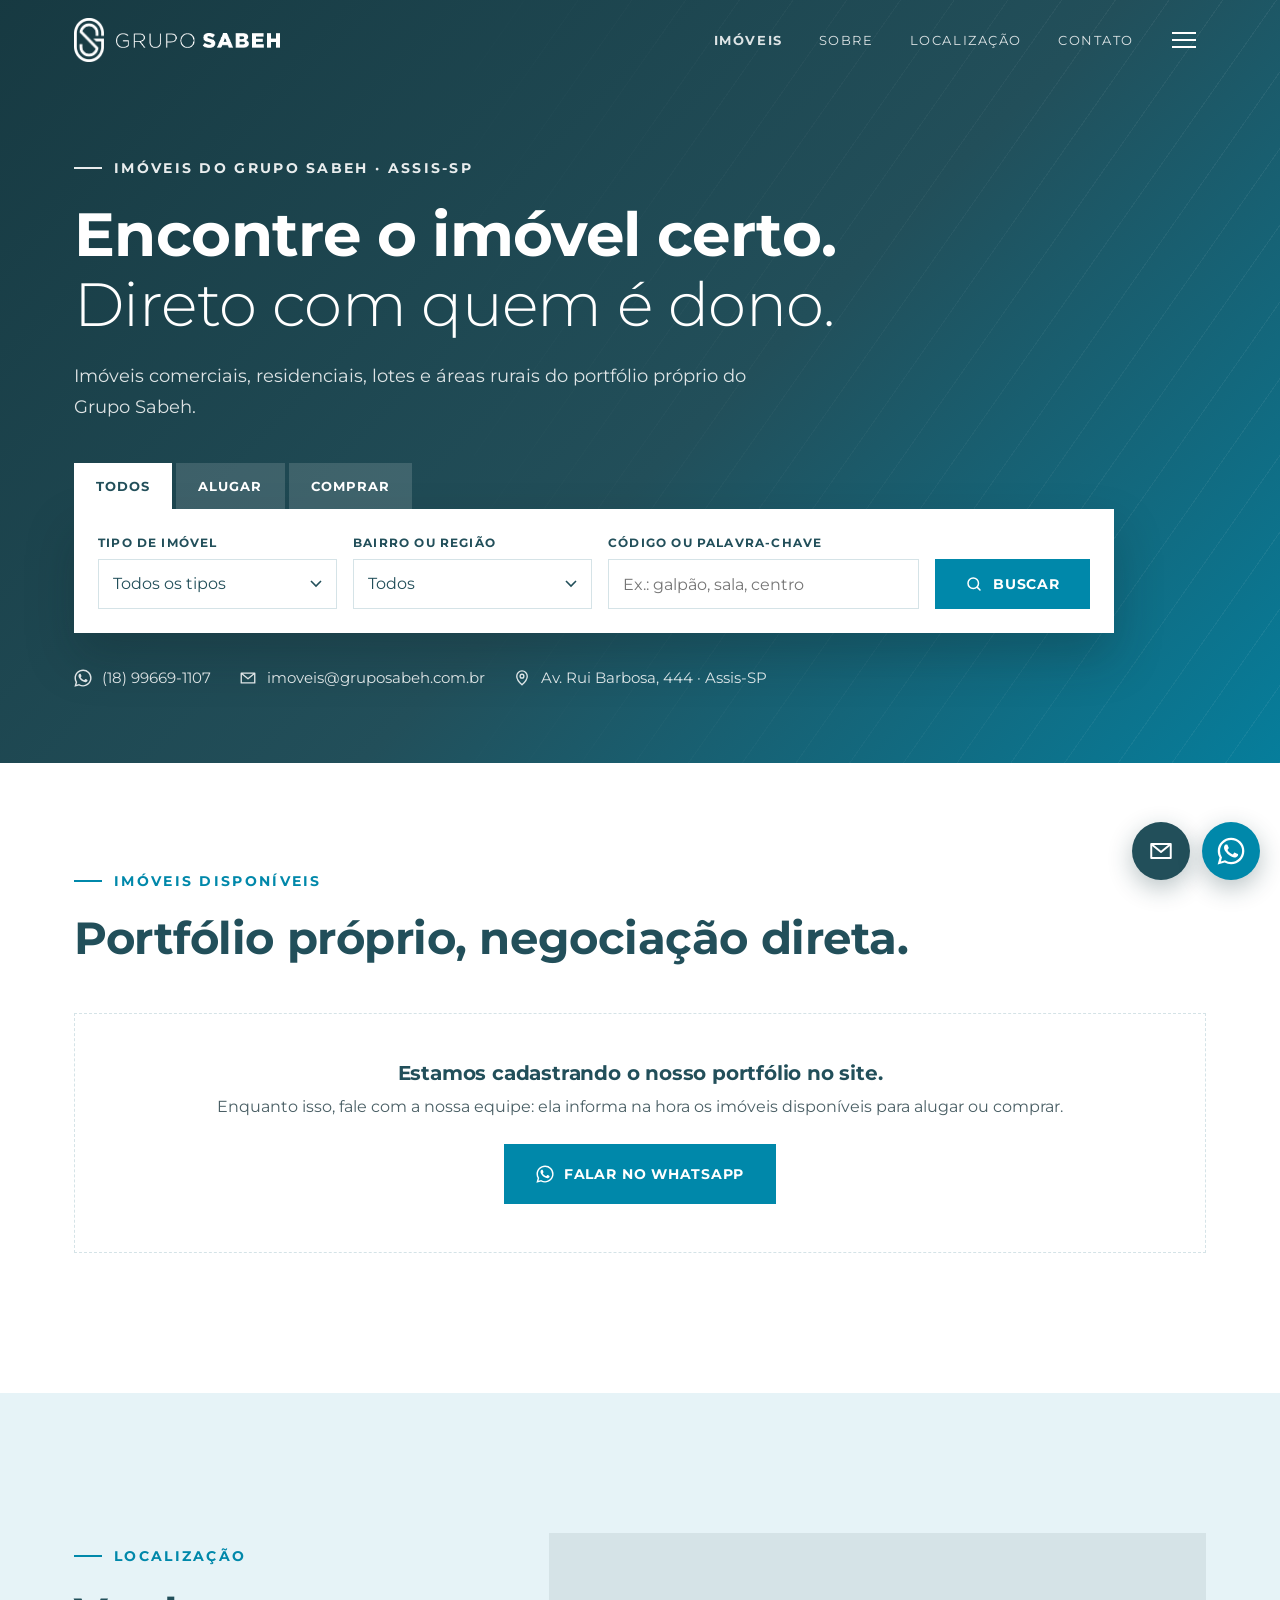
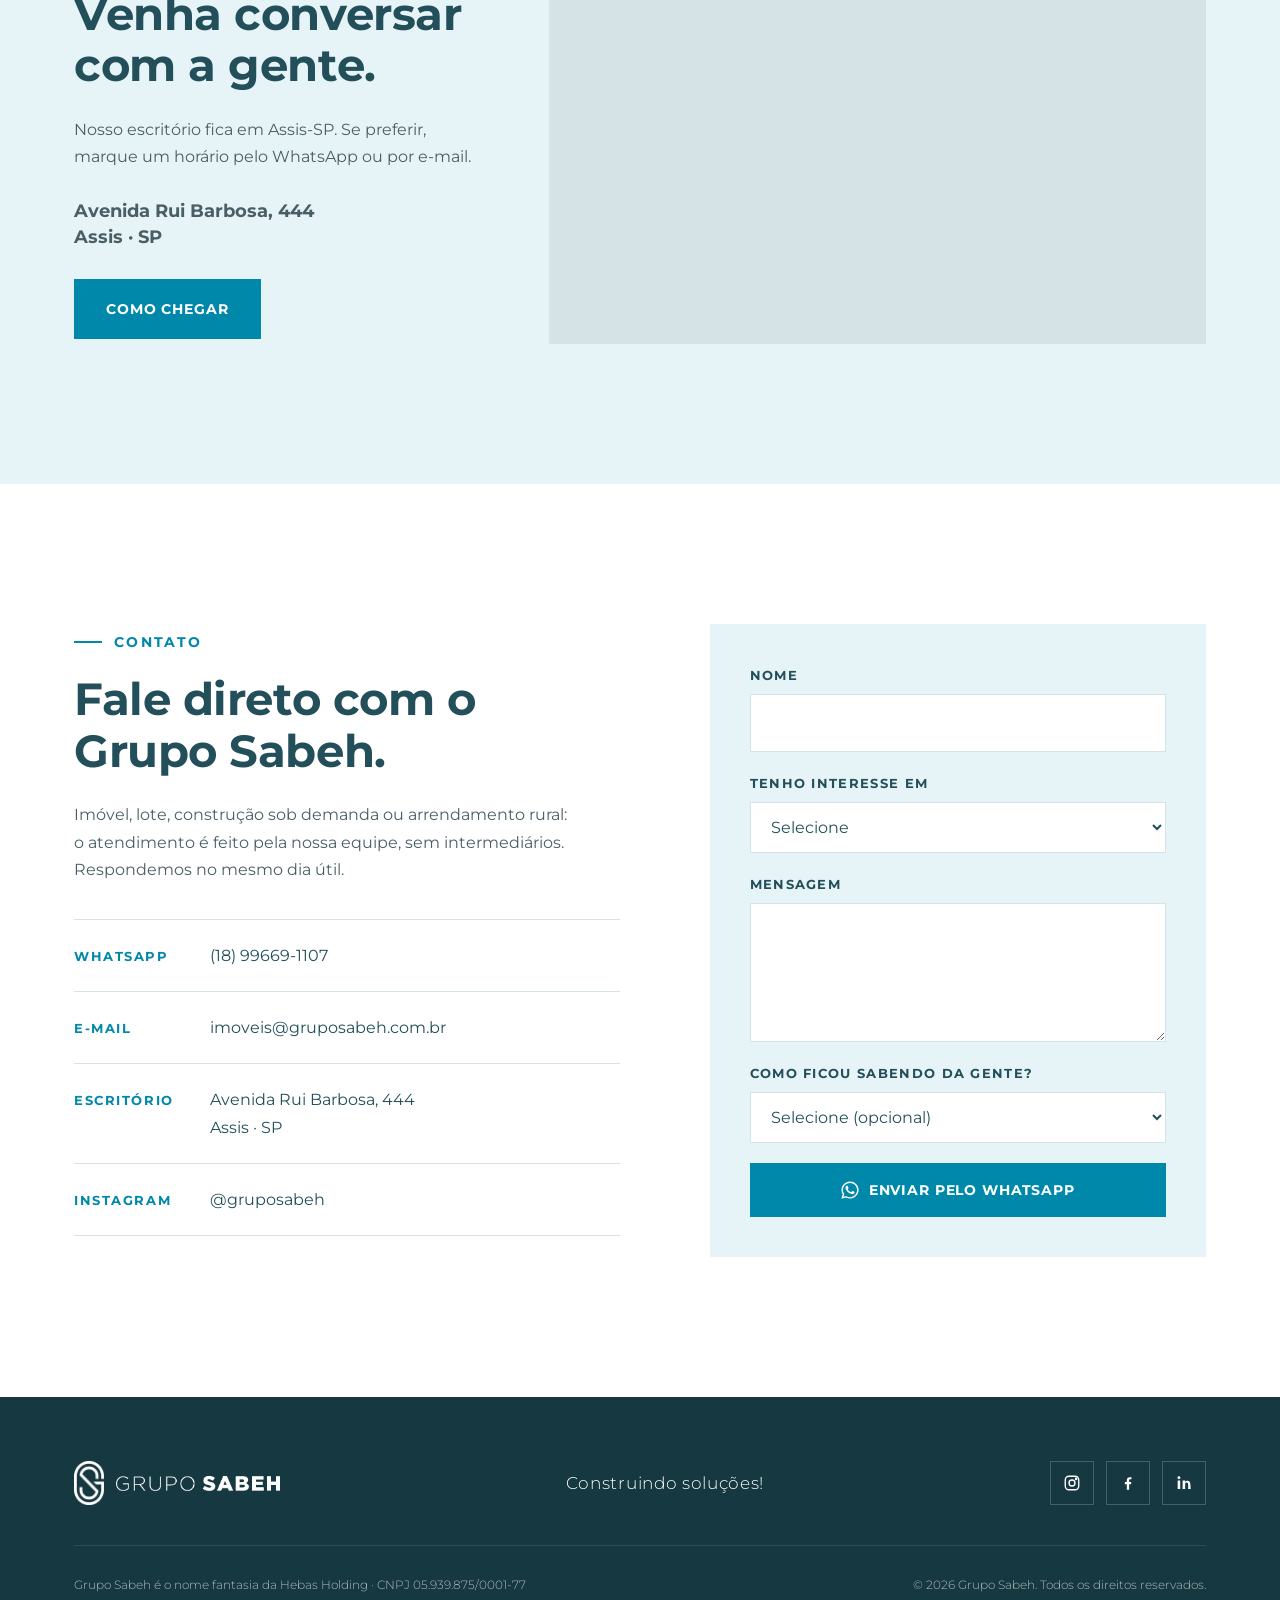
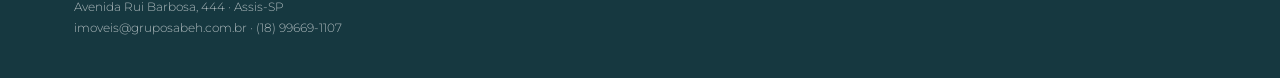
==== index.html @ ecb37f6d "Transforma o site em busca de imóveis e cria a página Sobre - Página inicial começa com a busca de i" ====
<!DOCTYPE html>
<html lang="pt-BR">
<head>
  <meta charset="UTF-8">
  <meta name="viewport" content="width=device-width, initial-scale=1.0">
  <title>Grupo Sabeh — Construindo soluções!</title>
  <meta name="description" content="Grupo Sabeh: holding patrimonial de Assis-SP. Imóveis, Loteamentos, Construção sob demanda e Agronegócio — sempre sobre patrimônio próprio, sem intermediação.">
  <meta name="theme-color" content="#224F5A">

  <meta property="og:title" content="Grupo Sabeh — Nunca foi vitrine. Sempre foi resultado.">
  <meta property="og:description" content="Holding patrimonial de Assis-SP. Patrimônio próprio, negociação direta, duas gerações de resultado.">
  <meta property="og:type" content="website">
  <meta property="og:url" content="https://www.gruposabeh.com.br">
  <meta property="og:image" content="https://www.gruposabeh.com.br/assets/og-image.jpg">
  <meta property="og:image:width" content="1200">
  <meta property="og:image:height" content="630">

  <link rel="icon" type="image/png" href="assets/favicon.png">
  <link rel="apple-touch-icon" href="assets/apple-touch-icon.png">

  <!--
    TIPOGRAFIA
    A fonte oficial da marca é a Gotham (Light, Book, Bold, Black), que é paga.
    Quando os arquivos licenciados de webfont estiverem disponíveis, coloque-os em
    assets/fonts/ e descomente os @font-face no início de assets/site.css. Até lá, o site usa Montserrat
    (Google Fonts), a alternativa gratuita mais próxima.
  -->
  <link rel="preconnect" href="https://fonts.googleapis.com">
  <link rel="preconnect" href="https://fonts.gstatic.com" crossorigin>
  <link href="https://fonts.googleapis.com/css2?family=Montserrat:wght@300;400;700;900&display=swap" rel="stylesheet">

  <link rel="stylesheet" href="assets/site.css">
  <link rel="stylesheet" href="assets/busca.css">
  <link rel="stylesheet" href="assets/menu.css">
</head>
<body>

  <svg width="0" height="0" style="position:absolute" aria-hidden="true">
    <symbol id="icone-email" viewBox="0 0 24 24"><path fill="none" stroke="currentColor" stroke-width="1.8" stroke-linejoin="round" d="M3 5.5h18v13H3z"/><path fill="none" stroke="currentColor" stroke-width="1.8" stroke-linejoin="round" d="m3.5 6 8.5 7 8.5-7"/></symbol>
    <symbol id="icone-whatsapp" viewBox="0 0 24 24"><path d="M17.47 14.38c-.3-.15-1.76-.87-2.03-.97-.27-.1-.47-.15-.67.15-.2.3-.77.97-.94 1.17-.17.2-.35.22-.64.07-.3-.15-1.26-.46-2.4-1.48-.89-.79-1.49-1.77-1.66-2.07-.17-.3-.02-.46.13-.61.13-.13.3-.35.45-.52.15-.17.2-.3.3-.5.1-.2.05-.37-.02-.52-.08-.15-.67-1.62-.92-2.22-.24-.58-.49-.5-.67-.51h-.57c-.2 0-.52.07-.79.37-.27.3-1.04 1.02-1.04 2.48s1.07 2.88 1.21 3.08c.15.2 2.1 3.2 5.08 4.49.71.31 1.26.49 1.7.63.71.23 1.36.2 1.87.12.57-.09 1.76-.72 2-1.41.25-.7.25-1.29.17-1.41-.07-.12-.27-.2-.57-.35M12.05 21.5h-.01a9.4 9.4 0 0 1-4.8-1.31l-.34-.2-3.56.93.95-3.47-.22-.36a9.4 9.4 0 0 1-1.44-5.01c0-5.2 4.23-9.43 9.44-9.43 2.52 0 4.89.98 6.67 2.77a9.37 9.37 0 0 1 2.76 6.67c0 5.2-4.24 9.43-9.44 9.43M20.1 3.9A11.3 11.3 0 0 0 12.05.57C5.77.57.66 5.68.66 11.95c0 2 .52 3.96 1.52 5.69L.57 23.5l6-1.57a11.4 11.4 0 0 0 5.47 1.4h.01c6.27 0 11.38-5.11 11.39-11.38 0-3.04-1.18-5.9-3.34-8.05"/></symbol>
  </svg>

  <!-- ============ CABEÇALHO ============ -->
  <header class="cabecalho" id="cabecalho">
    <div class="container">
      <a href="#inicio" class="logo" aria-label="Grupo Sabeh — início">
        <img class="logo__simbolo negativa" src="assets/simbolo-branco.png" alt="" width="488" height="707">
        <img class="logo__nome negativa" src="assets/nome-branco.png" alt="Grupo Sabeh" width="1002" height="92">
        <img class="logo__simbolo positiva" src="assets/simbolo.png" alt="" width="488" height="707">
        <img class="logo__nome positiva" src="assets/nome.png" alt="Grupo Sabeh" width="1002" height="92">
      </a>

      <nav aria-label="Menu principal">
        <ul class="menu" id="menu">
          <li><a href="#imoveis">Imóveis</a></li>
          <li><a href="sobre.html">Sobre</a></li>
          <li><a href="#localizacao">Localização</a></li>
          <li><a href="#contato">Contato</a></li>
        </ul>
      </nav>

      <button class="menu-botao" id="menu-botao" aria-label="Abrir menu" aria-expanded="false" aria-controls="painel">
        <span></span><span></span><span></span>
      </button>
    </div>

    <!-- Painel do ☰: segmentos (no celular, também as abas principais) -->
    <div class="painel" id="painel" hidden>
      <div class="container painel__grade">
        <ul class="painel__abas">
            <li><a href="#imoveis">Imóveis</a></li>
            <li><a href="sobre.html">Sobre</a></li>
            <li><a href="#localizacao">Localização</a></li>
            <li><a href="#contato">Contato</a></li>
        </ul>
        <nav class="painel__segmentos" aria-label="Segmentos">
          <p class="painel__titulo">Segmentos</p>
          <ul>
              <li><a href="imoveis.html">
                <span class="painel__icone"><svg viewBox="0 0 32 32" fill="none" stroke="currentColor" stroke-width="1.6" stroke-linejoin="round" aria-hidden="true"><path d="M4 14 16 5l12 9"/><path d="M7 12v15h18V12"/><path d="M13 27v-8h6v8"/></svg></span>
                <span>Imóveis</span>
              </a></li>
              <li><a href="construcao.html">
                <span class="painel__icone"><svg viewBox="0 0 32 32" fill="none" stroke="currentColor" stroke-width="1.6" stroke-linejoin="round" aria-hidden="true"><path d="M9 28V6h2v22"/><path d="M5 6h22l-4 4"/><path d="M23 10v5"/><path d="M16 28V17h11v11"/><path d="M3 28h26"/></svg></span>
                <span>Construção sob demanda</span>
              </a></li>
              <li><a href="loteamentos.html">
                <span class="painel__icone"><svg viewBox="0 0 32 32" fill="none" stroke="currentColor" stroke-width="1.6" stroke-linejoin="round" aria-hidden="true"><path d="M4 9h24v18H4z"/><path d="M4 18h24M13 9v18M21 18v9" stroke-dasharray="2 2"/></svg></span>
                <span>Loteamentos</span>
              </a></li>
              <li><a href="agronegocio.html">
                <span class="painel__icone painel__icone--agro"><svg viewBox="0 0 32 32" fill="none" stroke="currentColor" stroke-width="1.6" stroke-linecap="round" stroke-linejoin="round" aria-hidden="true"><path d="M3 27h26"/><path d="M16 27V11"/><path d="M16 17c-4 0-6-3-6-6 4 0 6 3 6 6zM16 14c4 0 6-3 6-6-4 0-6 3-6 6z"/><path d="M7 27v-6M25 27v-6"/></svg></span>
                <span>Agronegócio</span>
              </a></li>
          </ul>
        </nav>
      </div>
    </div>
  </header>

  <main>

    <!-- ============ 1 · ABERTURA COM BUSCA DE IMÓVEIS ============ -->
    <section class="hero" id="inicio">
      <div class="container">
        <span class="rotulo">Imóveis do Grupo Sabeh · Assis-SP</span>
        <h1>Encontre o imóvel certo. <em>Direto com quem é dono.</em></h1>
        <p>
          Imóveis comerciais, residenciais, lotes e áreas rurais do portfólio próprio do Grupo Sabeh.
        </p>

        <form class="busca" id="busca" role="search" aria-label="Buscar imóveis">
          <div class="busca__abas" role="group" aria-label="Finalidade">
            <button type="button" data-finalidade="" aria-pressed="true">Todos</button>
            <button type="button" data-finalidade="alugar" aria-pressed="false">Alugar</button>
            <button type="button" data-finalidade="comprar" aria-pressed="false">Comprar</button>
          </div>
          <div class="busca__campos">
            <label>
              <span>Tipo de imóvel</span>
              <select id="busca-tipo">
                <option value="">Todos os tipos</option>
              </select>
            </label>
            <label>
              <span>Bairro ou região</span>
              <select id="busca-bairro">
                <option value="">Todos</option>
              </select>
            </label>
            <label class="busca__texto">
              <span>Código ou palavra-chave</span>
              <input type="search" id="busca-q" placeholder="Ex.: galpão, sala, centro">
            </label>
            <button type="submit" class="botao">
              <svg viewBox="0 0 24 24" fill="none" stroke="currentColor" stroke-width="2" stroke-linecap="round" aria-hidden="true"><circle cx="11" cy="11" r="7"/><path d="m20 20-3.5-3.5"/></svg>
              Buscar
            </button>
          </div>
        </form>

        <div class="hero__contato">
          <a href="https://wa.me/5518996691107?text=Ol%C3%A1%2C%20vim%20pelo%20site%20do%20Grupo%20Sabeh." target="_blank" rel="noopener">
            <svg viewBox="0 0 24 24" fill="currentColor" aria-hidden="true"><use href="#icone-whatsapp"/></svg>
            (18) 99669-1107
          </a>
          <a href="mailto:imoveis@gruposabeh.com.br">
            <svg viewBox="0 0 24 24" aria-hidden="true"><use href="#icone-email"/></svg>
            imoveis@gruposabeh.com.br
          </a>
          <a href="#localizacao">
            <svg viewBox="0 0 24 24" fill="none" stroke="currentColor" stroke-width="1.8" stroke-linejoin="round" aria-hidden="true"><path d="M12 21s-7-6.2-7-11.5a7 7 0 0 1 14 0C19 14.8 12 21 12 21z"/><circle cx="12" cy="9.5" r="2.5"/></svg>
            Av. Rui Barbosa, 444 · Assis-SP
          </a>
        </div>
      </div>
    </section>

    <!-- ============ IMÓVEIS DISPONÍVEIS (dados em assets/imoveis.js) ============ -->
    <section class="secao imoveis" id="imoveis">
      <div class="container">
        <div class="imoveis__topo">
          <div>
            <span class="rotulo">Imóveis disponíveis</span>
            <h2>Portfólio próprio, negociação direta.</h2>
          </div>
          <label class="imoveis__ordem">
            <span>Ordenar por</span>
            <select id="ordem">
              <option value="destaque">Destaques</option>
              <option value="menor">Menor preço</option>
              <option value="maior">Maior preço</option>
              <option value="area">Maior área</option>
            </select>
          </label>
        </div>

        <p class="aviso-exemplo" id="aviso-exemplo" hidden>
          <b>Prévia:</b> os imóveis abaixo são exemplos para demonstrar a busca. Eles serão trocados pelos imóveis reais antes de o site ir ao ar.
        </p>

        <div class="imoveis__resumo" aria-live="polite">
          <p class="imoveis__total" id="resultado-total"></p>
          <p class="imoveis__filtros" id="filtros-ativos" hidden>
            <span id="filtros-texto"></span>
            <button type="button" data-limpar>Limpar filtros</button>
          </p>
        </div>
        <div class="imoveis__grade" id="resultado-lista"></div>

        <div class="imoveis__vazio" id="resultado-vazio" hidden>
          <h3 id="vazio-titulo">Nenhum imóvel encontrado com esses filtros.</h3>
          <p id="vazio-texto">Nem todo o portfólio está no site. Conte o que você procura que a nossa equipe verifica.</p>
          <div class="imoveis__vazio-acoes">
            <a class="botao" href="https://wa.me/5518996691107?text=Ol%C3%A1%2C%20vim%20pelo%20site%20do%20Grupo%20Sabeh%20e%20procuro%20um%20im%C3%B3vel." target="_blank" rel="noopener">
              <svg viewBox="0 0 24 24" fill="currentColor" aria-hidden="true"><use href="#icone-whatsapp"/></svg>
              Falar no WhatsApp
            </a>
            <button type="button" class="botao botao--linha" id="vazio-limpar" data-limpar>Limpar filtros</button>
          </div>
        </div>
      </div>
    </section>

    <dialog class="detalhe" id="detalhe" aria-labelledby="detalhe-titulo">
      <button type="button" class="detalhe__fechar" aria-label="Fechar">×</button>
      <div class="detalhe__grade" id="detalhe-conteudo"></div>
    </dialog>

    <!-- ============ 2 · LOCALIZAÇÃO ============ -->
    <section class="secao local" id="localizacao">
      <div class="container local__grade">
        <div class="local__texto revelar">
          <span class="rotulo">Localização</span>
          <h2>Venha conversar com a gente.</h2>
          <p>Nosso escritório fica em Assis-SP. Se preferir, marque um horário pelo WhatsApp ou por e-mail.</p>
          <p class="local__endereco">Avenida Rui Barbosa, 444<br>Assis · SP</p>
          <a href="https://www.google.com/maps/search/?api=1&amp;query=Avenida+Rui+Barbosa+444+Assis+SP" class="botao" target="_blank" rel="noopener">Como chegar</a>
        </div>
        <div class="local__mapa revelar">
          <iframe src="https://www.google.com/maps?q=Avenida+Rui+Barbosa,+444,+Assis+-+SP&amp;output=embed" title="Mapa: Grupo Sabeh, Avenida Rui Barbosa, 444, Assis-SP" loading="lazy" referrerpolicy="no-referrer-when-downgrade" allowfullscreen></iframe>
        </div>
      </div>
    </section>

    <!-- ============ 3 · CONTATO ============ -->
    <section class="secao" id="contato">
      <div class="container">
        <div class="contato__grade">
          <div class="contato__texto revelar">
            <span class="rotulo">Contato</span>
            <h2>Fale direto com o Grupo Sabeh.</h2>
            <p>
              Imóvel, lote, construção sob demanda ou arrendamento rural: o atendimento é feito pela nossa equipe,
              sem intermediários. Respondemos no mesmo dia útil.
            </p>

            <ul class="contato__lista">
              <li><small>WhatsApp</small><a href="https://wa.me/5518996691107" target="_blank" rel="noopener">(18) 99669-1107</a></li>
              <li><small>E-mail</small><a href="mailto:imoveis@gruposabeh.com.br">imoveis@gruposabeh.com.br</a></li>
              <li><small>Escritório</small><a href="https://www.google.com/maps/search/?api=1&amp;query=Avenida+Rui+Barbosa+444+Assis+SP" target="_blank" rel="noopener">Avenida Rui Barbosa, 444<br>Assis · SP</a></li>
              <li><small>Instagram</small><a href="https://instagram.com/gruposabeh" target="_blank" rel="noopener">@gruposabeh</a></li>
            </ul>
          </div>

          <!-- Formulário simples: monta a mensagem e abre o WhatsApp Business (canal principal) -->
          <form class="formulario revelar" id="formulario" novalidate>
            <label>
              <span>Nome</span>
              <input type="text" name="nome" autocomplete="name" required>
            </label>
            <label>
              <span>Tenho interesse em</span>
              <select name="segmento" required>
                <option value="">Selecione</option>
                <option>Sabeh | Imóveis</option>
                <option>Sabeh | Loteamentos</option>
                <option>Sabeh | Construção</option>
                <option>Sabeh | Agronegócio</option>
                <option>Outro assunto</option>
              </select>
            </label>
            <label>
              <span>Mensagem</span>
              <textarea name="mensagem" rows="4"></textarea>
            </label>
            <label>
              <span>Como ficou sabendo da gente?</span>
              <select name="origem">
                <option value="">Selecione (opcional)</option>
                <option>Indicação</option>
                <option>Instagram / Facebook</option>
                <option>LinkedIn</option>
                <option>Google</option>
                <option>Passei em frente</option>
                <option>Outro</option>
              </select>
            </label>
            <p class="formulario__erro" id="formulario-erro" role="alert"></p>
            <button type="submit" class="botao">
              <svg viewBox="0 0 24 24" fill="currentColor" aria-hidden="true"><use href="#icone-whatsapp"/></svg>
              Enviar pelo WhatsApp
            </button>
          </form>
        </div>
      </div>
    </section>

  </main>


  <!-- ============ RODAPÉ ============ -->
  <footer class="rodape">
    <div class="container">
      <div class="rodape__topo">
        <a href="#inicio" class="logo" aria-label="Grupo Sabeh — voltar ao início">
          <img class="logo__simbolo" src="assets/simbolo-branco.png" alt="" width="488" height="707">
          <img class="logo__nome" src="assets/nome-branco.png" alt="Grupo Sabeh" width="1002" height="92">
        </a>
        <span class="rodape__tagline">Construindo soluções!</span>
        <div class="rodape__redes">
          <a href="https://instagram.com/gruposabeh" target="_blank" rel="noopener" aria-label="Instagram">
            <svg viewBox="0 0 24 24" fill="none" stroke="currentColor" stroke-width="1.8" aria-hidden="true"><rect x="3" y="3" width="18" height="18" rx="5"/><circle cx="12" cy="12" r="4"/><circle cx="17.5" cy="6.5" r="0.8" fill="currentColor"/></svg>
          </a>
          <a href="https://facebook.com/gruposabeh" target="_blank" rel="noopener" aria-label="Facebook">
            <svg viewBox="0 0 24 24" fill="currentColor" aria-hidden="true"><path d="M13.5 21v-7.5h2.5l.4-3h-2.9V8.6c0-.87.24-1.46 1.49-1.46h1.6V4.46A21 21 0 0 0 14.27 4.3c-2.3 0-3.87 1.4-3.87 3.97v2.23H7.8v3h2.6V21z"/></svg>
          </a>
          <a href="https://linkedin.com/company/gruposabeh" target="_blank" rel="noopener" aria-label="LinkedIn">
            <svg viewBox="0 0 24 24" fill="currentColor" aria-hidden="true"><path d="M6.94 8.5H3.56V20h3.38zM5.25 3a1.96 1.96 0 1 0 0 3.92 1.96 1.96 0 0 0 0-3.92M20.44 13.4c0-3.1-1.66-4.54-3.87-4.54-1.78 0-2.58.98-3.03 1.67V8.5h-3.37c.04.95 0 11.5 0 11.5h3.37v-6.42c0-.34.03-.69.13-.93.27-.69.9-1.4 1.95-1.4 1.38 0 1.93 1.05 1.93 2.59V20h3.38z"/></svg>
          </a>
        </div>
      </div>
      <div class="rodape__base">
        <span class="rodape__contato">Grupo Sabeh é o nome fantasia da Hebas Holding · CNPJ 05.939.875/0001-77<br>Avenida Rui Barbosa, 444 · Assis-SP<br><a href="mailto:imoveis@gruposabeh.com.br">imoveis@gruposabeh.com.br</a> · <a href="https://wa.me/5518996691107" target="_blank" rel="noopener">(18) 99669-1107</a></span>
        <span>© <span id="ano">2026</span> Grupo Sabeh. Todos os direitos reservados.</span>
      </div>
    </div>
  </footer>

  <div class="flutuantes">
    <a href="mailto:imoveis@gruposabeh.com.br" class="whatsapp-flutuante whatsapp-flutuante--email" aria-label="Enviar e-mail">
      <svg viewBox="0 0 24 24" aria-hidden="true"><use href="#icone-email"/></svg>
    </a>
    <a href="https://wa.me/5518996691107?text=Ol%C3%A1%2C%20vim%20pelo%20site%20do%20Grupo%20Sabeh." class="whatsapp-flutuante" target="_blank" rel="noopener" aria-label="Falar no WhatsApp">
      <svg viewBox="0 0 24 24" fill="currentColor" aria-hidden="true"><use href="#icone-whatsapp"/></svg>
    </a>
  </div>

  <script src="assets/menu.js"></script>
  <script src="assets/imoveis.js"></script>
  <script src="assets/busca.js"></script>
  <script>
    // Menu: deixa em negrito a aba da seção que está na tela (Imóveis no topo da página)
    const secoesMenu = ['imoveis', 'localizacao', 'contato'].map(id => document.getElementById(id));
    const linksMenu = document.querySelectorAll('.menu a[href^="#"], .painel__abas a[href^="#"]');
    const marcarAba = () => {
      let atual = 'imoveis';
      secoesMenu.forEach(s => { if (s.getBoundingClientRect().top <= 140) atual = s.id; });
      if (window.innerHeight + window.scrollY >= document.documentElement.scrollHeight - 2) atual = 'contato';
      linksMenu.forEach(a => {
        if (a.getAttribute('href') === '#' + atual) a.setAttribute('aria-current', 'location');
        else a.removeAttribute('aria-current');
      });
    };
    window.addEventListener('scroll', marcarAba, { passive: true });
    marcarAba();

    // Animação de entrada das seções
    const observador = new IntersectionObserver(entradas => {
      entradas.forEach(e => {
        if (e.isIntersecting) { e.target.classList.add('visivel'); observador.unobserve(e.target); }
      });
    }, { threshold: 0.15 });
    document.querySelectorAll('.revelar').forEach(el => observador.observe(el));


    // Formulário: monta a mensagem e abre o WhatsApp Business
    document.getElementById('formulario').addEventListener('submit', e => {
      e.preventDefault();
      const f = e.target;
      const erro = document.getElementById('formulario-erro');
      const nome = f.nome.value.trim();
      const segmento = f.segmento.value;
      if (!nome || !segmento) {
        erro.textContent = 'Preencha seu nome e o assunto de interesse.';
        return;
      }
      erro.textContent = '';
      const linhas = [
        `Olá, vim pelo site do Grupo Sabeh.`,
        `Nome: ${nome}`,
        `Interesse: ${segmento}`
      ];
      if (f.mensagem.value.trim()) linhas.push(`Mensagem: ${f.mensagem.value.trim()}`);
      if (f.origem.value) linhas.push(`Como conheceu: ${f.origem.value}`);
      window.open('https://wa.me/5518996691107?text=' + encodeURIComponent(linhas.join('\n')), '_blank', 'noopener');
    });

    document.getElementById('ano').textContent = new Date().getFullYear();
  </script>
</body>
</html>
---- assets/site.css ----
/* Estilos compartilhados do site do Grupo Sabeh (index.html e sobre.html) */
/*
@font-face { font-family: 'Gotham'; src: url('assets/fonts/Gotham-Light.woff2') format('woff2'); font-weight: 300; font-display: swap; }
@font-face { font-family: 'Gotham'; src: url('assets/fonts/Gotham-Book.woff2')  format('woff2'); font-weight: 400; font-display: swap; }
@font-face { font-family: 'Gotham'; src: url('assets/fonts/Gotham-Bold.woff2')  format('woff2'); font-weight: 700; font-display: swap; }
@font-face { font-family: 'Gotham'; src: url('assets/fonts/Gotham-Black.woff2') format('woff2'); font-weight: 900; font-display: swap; }
*/

/* =============================================
   CORES E TIPOGRAFIA DA MARCA (Manual de Identidade)
============================================= */
:root {
  --teal: #0088AA;          /* Primária  · Pantone 2203 C */
  --azul-escuro: #224F5A;   /* Secundária · Pantone 7477 C */
  --branco: #FFFFFF;
  --preto: #000000;

  /* Tons de apoio derivados das cores da marca */
  --azul-profundo: #163840;
  --teal-claro: #E6F3F7;
  --cinza-texto: #4A5F65;
  --linha: #D5E3E7;

  --fonte: 'Gotham', 'Montserrat', 'Helvetica Neue', Arial, sans-serif;
  --largura: 1180px;
}

*, *::before, *::after { margin: 0; padding: 0; box-sizing: border-box; }

html { scroll-behavior: smooth; scroll-padding-top: 80px; }

body {
  font-family: var(--fonte);
  font-weight: 400;
  color: var(--azul-escuro);
  background: var(--branco);
  line-height: 1.7;
  -webkit-font-smoothing: antialiased;
  overflow-x: hidden;
}

img { max-width: 100%; display: block; }
a { color: inherit; }

.container {
  width: 100%;
  max-width: var(--largura);
  margin: 0 auto;
  padding: 0 24px;
}

.rotulo {
  display: inline-flex;
  align-items: center;
  gap: 12px;
  font-weight: 700;
  font-size: 0.9rem;
  letter-spacing: 0.16em;
  text-transform: uppercase;
  color: var(--teal);
  margin-bottom: 20px;
}

.rotulo::before {
  content: '';
  width: 28px;
  height: 2px;
  background: currentColor;
}

h1, h2, h3 { font-weight: 700; line-height: 1.15; letter-spacing: -0.01em; }
h2 { font-size: clamp(1.9rem, 4vw, 2.8rem); margin-bottom: 24px; }
h3 { font-size: 1.25rem; }

.botao {
  display: inline-flex;
  align-items: center;
  gap: 10px;
  font-family: var(--fonte);
  font-weight: 700;
  font-size: 0.9rem;
  letter-spacing: 0.06em;
  text-transform: uppercase;
  text-decoration: none;
  padding: 16px 30px;
  border: 2px solid var(--teal);
  background: var(--teal);
  color: var(--branco);
  transition: background 0.2s, color 0.2s, border-color 0.2s;
}
.botao:hover { background: var(--azul-escuro); border-color: var(--azul-escuro); }
.botao--contorno { background: transparent; border-color: rgba(255,255,255,0.6); }
.botao--contorno:hover { background: var(--branco); border-color: var(--branco); color: var(--azul-escuro); }
.botao svg { width: 18px; height: 18px; }

/* =============================================
   LOGOTIPO
   Arquivos oficiais em /assets. A versão horizontal (símbolo + nome lado a lado)
   é montada com o símbolo e o nome originais, sem redesenhar nada.
   Positiva (cores) em fundo claro · Negativa (branco) em fundo escuro.
============================================= */
.logo {
  display: inline-flex;
  align-items: center;
  gap: 12px;
  text-decoration: none;
}
.logo__simbolo { height: 44px; width: auto; }
.logo__nome { height: 15px; width: auto; }
.logo .positiva { display: none; }
.logo--positiva .positiva { display: block; }
.logo--positiva .negativa { display: none; }

/* =============================================
   CABEÇALHO
============================================= */
.cabecalho {
  position: fixed;
  inset: 0 0 auto 0;
  z-index: 100;
  transition: background 0.3s, box-shadow 0.3s;
}
.cabecalho .container {
  display: flex;
  align-items: center;
  justify-content: space-between;
  height: 80px;
}
.cabecalho.rolado { background: var(--branco); box-shadow: 0 1px 0 var(--linha); }
.cabecalho.rolado .logo .positiva, .cabecalho.aberto .logo .positiva { display: block; }
.cabecalho.rolado .logo .negativa, .cabecalho.aberto .logo .negativa { display: none; }

.menu { display: flex; gap: 36px; list-style: none; }
.menu a {
  text-decoration: none;
  font-size: 0.82rem;
  font-weight: 400;
  letter-spacing: 0.12em;
  text-transform: uppercase;
  color: rgba(255,255,255,0.85);
  transition: color 0.2s;
}
.menu a:hover { color: var(--branco); }
.cabecalho.rolado .menu a { color: var(--azul-escuro); }
.cabecalho.rolado .menu a:hover { color: var(--teal); }

.menu-botao {
  display: none;
  background: none;
  border: 0;
  width: 44px;
  height: 44px;
  cursor: pointer;
  color: var(--branco);
}
.cabecalho.rolado .menu-botao { color: var(--azul-escuro); }
.menu-botao span {
  display: block;
  width: 24px;
  height: 2px;
  margin: 5px auto;
  background: currentColor;
  transition: transform 0.25s, opacity 0.25s;
}

/* =============================================
   1 · INÍCIO (HERO)
============================================= */
.hero {
  position: relative;
  color: var(--branco);
  background:
    linear-gradient(135deg, rgba(22,56,64,0.94) 0%, rgba(34,79,90,0.88) 55%, rgba(0,136,170,0.82) 100%),
    /* Para usar foto real do portfólio, adicione: url('assets/hero.jpg') center / cover no-repeat, */
    var(--azul-escuro);
  overflow: hidden;
}
/* Padrão de linha diagonal derivado do traço do "S" do símbolo (Bloco 4 — elementos de apoio) */
.hero::after {
  content: '';
  position: absolute;
  inset: 0;
  background-image: repeating-linear-gradient(
    -55deg,
    rgba(255,255,255,0.06) 0 1px,
    transparent 1px 44px
  );
  mask-image: linear-gradient(to left, #000 0%, transparent 70%);
  -webkit-mask-image: linear-gradient(to left, #000 0%, transparent 70%);
  pointer-events: none;
}
.hero .container {
  position: relative;
  z-index: 1;
  padding-top: 150px;
  padding-bottom: 72px;
}
.hero .rotulo { color: rgba(255,255,255,0.9); }
.hero h1 {
  font-size: clamp(2.1rem, 5vw, 3.8rem);
  max-width: 20ch;
  margin-bottom: 20px;
}
.hero h1 em { font-style: normal; font-weight: 300; display: block; }
.hero p {
  font-size: clamp(1rem, 1.6vw, 1.15rem);
  max-width: 56ch;
  color: rgba(255,255,255,0.85);
  margin-bottom: 40px;
}

.busca select:focus, .busca input:focus, .imoveis__ordem select:focus {
  outline: none;
  border-color: var(--teal);
  box-shadow: 0 0 0 3px rgba(0,136,170,0.15);
}
.busca .botao { justify-content: center; cursor: pointer; padding: 15px 28px; }

/* =============================================
   2 · QUEM SOMOS
============================================= */
.secao { padding: clamp(80px, 11vw, 140px) 0; }

.sobre__grade {
  display: grid;
  grid-template-columns: 1fr 1.15fr;
  gap: clamp(40px, 7vw, 100px);
  align-items: start;
}
.sobre__texto p { color: var(--cinza-texto); margin-bottom: 20px; }
.sobre__texto p:last-child { margin-bottom: 0; }

.numeros {
  display: grid;
  grid-template-columns: repeat(3, 1fr);
  margin-top: 64px;
  border-top: 1px solid var(--linha);
  border-bottom: 1px solid var(--linha);
}
.numeros div {
  padding: 36px 24px;
  text-align: center;
}
.numeros div + div { border-left: 1px solid var(--linha); }
.numeros strong {
  display: block;
  font-weight: 900;
  font-size: clamp(2.2rem, 5vw, 3.4rem);
  line-height: 1;
  color: var(--teal);
  margin-bottom: 12px;
}
.numeros span {
  font-weight: 400;
  font-size: 0.95rem;
  color: var(--azul-escuro);
}

.valores {
  background: var(--teal-claro);
}
.valores__grade {
  display: grid;
  grid-template-columns: repeat(4, 1fr);
  gap: 1px;
  background: var(--linha);
  border: 1px solid var(--linha);
  margin-top: 56px;
}
.valor {
  background: var(--branco);
  padding: 40px 32px;
}
.valor__num {
  font-weight: 700;
  font-size: 0.85rem;
  letter-spacing: 0.2em;
  color: var(--teal);
  margin-bottom: 28px;
  display: block;
}
.valor h3 { margin-bottom: 12px; }
.valor p { font-size: 0.94rem; color: var(--cinza-texto); }

/* =============================================
   3 · SEGMENTOS
============================================= */
.segmentos__topo {
  display: flex;
  justify-content: space-between;
  align-items: end;
  gap: 40px;
  margin-bottom: 56px;
}
.segmentos__topo p { max-width: 44ch; color: var(--cinza-texto); }

.segmentos__grade {
  display: grid;
  grid-template-columns: repeat(2, 1fr);
  gap: 24px;
}
.segmento {
  display: flex;
  flex-direction: column;
  padding: 40px;
  background: var(--branco);
  border: 1px solid var(--linha);
  transition: border-color 0.25s, box-shadow 0.25s, transform 0.25s;
}
.segmento:hover {
  border-color: var(--teal);
  box-shadow: 0 18px 40px rgba(34,79,90,0.10);
  transform: translateY(-3px);
}
.segmento__icone {
  width: 56px;
  height: 56px;
  display: grid;
  place-items: center;
  background: var(--teal-claro);
  color: var(--teal);
  margin-bottom: 32px;
}
.segmento__icone svg { width: 30px; height: 30px; }
/* Agronegócio: único segmento com tom terroso aceito pelo manual (Bloco 4 — estilo fotográfico) */
.segmento--agro .segmento__icone { background: #F3EEE6; color: #7A5C34; }

/* Hierarquia do manual: SABEH 100% em Bold, segmento 60–70% em Book, logo abaixo, ambos em #224F5A */
.segmento__marca { line-height: 1; margin-bottom: 20px; color: var(--azul-escuro); }
.segmento__marca b {
  display: block;
  font-weight: 700;
  font-size: 1.75rem;
  letter-spacing: 0.06em;
}
.segmento__marca span {
  display: block;
  font-weight: 400;
  font-size: 1.15rem; /* ~65% de SABEH */
  margin-top: 4px;
}
.segmento p { color: var(--cinza-texto); font-size: 0.96rem; margin-bottom: 20px; }
.segmento__link {
  display: inline-block;
  margin-top: 16px;
  font-weight: 700;
  font-size: 0.8rem;
  letter-spacing: 0.08em;
  text-transform: uppercase;
  text-decoration: none;
  color: var(--teal);
}
.segmento__link:hover { color: var(--azul-escuro); }
.segmento ul { list-style: none; margin-top: auto; border-top: 1px solid var(--linha); padding-top: 20px; }
.segmento li {
  position: relative;
  padding-left: 20px;
  font-size: 0.88rem;
  color: var(--azul-escuro);
  margin-bottom: 8px;
}
.segmento li::before {
  content: '';
  position: absolute;
  left: 0;
  top: 0.7em;
  width: 10px;
  height: 1px;
  background: var(--teal);
}

/* =============================================
   4 · MANIFESTO
============================================= */
.manifesto {
  background: var(--azul-escuro);
  color: var(--branco);
  position: relative;
  overflow: hidden;
}
.manifesto .rotulo { color: #7FCBDD; }
.manifesto__grade {
  display: grid;
  grid-template-columns: 1fr 1.3fr;
  gap: clamp(40px, 7vw, 100px);
  align-items: start;
}
.manifesto__titulo {
  font-weight: 900;
  font-size: clamp(2.2rem, 5.2vw, 4rem);
  line-height: 1.05;
  position: sticky;
  top: 120px;
}
.manifesto__titulo span { display: block; font-weight: 300; color: #7FCBDD; }
.manifesto__texto p {
  font-size: clamp(1.02rem, 1.5vw, 1.15rem);
  color: rgba(255,255,255,0.82);
  margin-bottom: 26px;
}
.manifesto__texto p.destaque {
  font-weight: 700;
  color: var(--branco);
}
.manifesto__assinatura {
  margin-top: 44px;
  padding-top: 32px;
  border-top: 1px solid rgba(255,255,255,0.15);
  font-weight: 700;
  font-size: clamp(1rem, 1.6vw, 1.2rem);
  letter-spacing: 0.08em;
  text-transform: uppercase;
  color: var(--branco);
}

/* =============================================
   5 · CONTATO
============================================= */
.contato__grade {
  display: grid;
  grid-template-columns: 1.1fr 1fr;
  gap: clamp(40px, 7vw, 100px);
  align-items: start;
}
.contato__texto p { color: var(--cinza-texto); margin-bottom: 36px; max-width: 46ch; }

.contato__lista { list-style: none; border-top: 1px solid var(--linha); }
.contato__lista li {
  display: grid;
  grid-template-columns: 120px 1fr;
  gap: 16px;
  padding: 22px 0;
  border-bottom: 1px solid var(--linha);
}
.contato__lista small {
  font-weight: 700;
  font-size: 0.82rem;
  letter-spacing: 0.12em;
  text-transform: uppercase;
  color: var(--teal);
  padding-top: 3px;
}
.contato__lista a { text-decoration: none; }
.contato__lista a:hover { color: var(--teal); }

/* =============================================
   RODAPÉ
============================================= */
.rodape {
  background: var(--azul-profundo);
  color: rgba(255,255,255,0.65);
  padding: 64px 0 40px;
  font-size: 0.86rem;
}
.rodape__topo {
  display: flex;
  justify-content: space-between;
  align-items: center;
  gap: 32px;
  flex-wrap: wrap;
  padding-bottom: 40px;
  border-bottom: 1px solid rgba(255,255,255,0.1);
}
.rodape__tagline {
  font-weight: 300;
  font-size: 1.05rem;
  letter-spacing: 0.04em;
  color: var(--branco);
}
.rodape__redes { display: flex; gap: 12px; }
.rodape__redes a {
  display: grid;
  place-items: center;
  width: 44px;
  height: 44px;
  border: 1px solid rgba(255,255,255,0.2);
  color: var(--branco);
  transition: background 0.2s, border-color 0.2s;
}
.rodape__redes a:hover { background: var(--teal); border-color: var(--teal); }
.rodape__redes svg { width: 18px; height: 18px; }
.rodape__base {
  display: flex;
  justify-content: space-between;
  gap: 16px;
  flex-wrap: wrap;
  padding-top: 28px;
  font-size: 0.78rem;
  font-weight: 300;
}

/* Botões flutuantes de e-mail e WhatsApp (canais principais de atendimento) */
.flutuantes {
  position: fixed;
  right: 20px;
  bottom: 20px;
  z-index: 90;
  display: flex;
  gap: 12px;
}
.whatsapp-flutuante {
  width: 58px;
  height: 58px;
  border-radius: 50%;
  display: grid;
  place-items: center;
  background: var(--teal);
  color: var(--branco);
  box-shadow: 0 8px 24px rgba(22,56,64,0.3);
  transition: transform 0.2s, background 0.2s;
}
.whatsapp-flutuante:hover { transform: scale(1.06); background: var(--azul-escuro); }
.whatsapp-flutuante svg { width: 28px; height: 28px; }
.whatsapp-flutuante--email { background: var(--azul-escuro); }
.whatsapp-flutuante--email:hover { background: var(--teal); }
.whatsapp-flutuante--email svg { width: 26px; height: 26px; }

/* Contatos rápidos na abertura */
.hero__contato {
  display: flex;
  flex-wrap: wrap;
  gap: 12px 28px;
  margin-top: 32px;
  font-size: 0.95rem;
}
.hero__contato a {
  display: inline-flex;
  align-items: center;
  gap: 10px;
  color: rgba(255,255,255,0.85);
  text-decoration: none;
}
.hero__contato a:hover { color: var(--branco); }
.hero__contato svg { width: 18px; height: 18px; flex: none; }

/* Localização */
.local { background: var(--teal-claro); }
.local__grade {
  display: grid;
  grid-template-columns: 1fr 1.6fr;
  gap: clamp(32px, 5vw, 64px);
  align-items: center;
}
.local__texto p { color: var(--cinza-texto); margin-bottom: 28px; }
.local__endereco { font-weight: 700; font-size: 1.1rem; color: var(--azul-escuro); margin-bottom: 28px; line-height: 1.5; }
.local__mapa {
  position: relative;
  aspect-ratio: 16 / 10;
  background: var(--linha);
  border: 1px solid var(--linha);
}
.local__mapa iframe { position: absolute; inset: 0; width: 100%; height: 100%; border: 0; }
.rodape__contato a { text-decoration: none; }
.rodape__contato a:hover { color: var(--branco); }

/* Animação de entrada */
.revelar { opacity: 0; transform: translateY(24px); transition: opacity 0.8s ease, transform 0.8s ease; }
.revelar.visivel { opacity: 1; transform: none; }
@media (prefers-reduced-motion: reduce) {
  html { scroll-behavior: auto; }
  .revelar { opacity: 1; transform: none; transition: none; }
}

.diferenciais {
  display: grid;
  grid-template-columns: repeat(2, 1fr);
  gap: 32px 40px;
  margin-top: 40px;
}
.diferenciais h3 { font-size: 1.05rem; margin-bottom: 8px; color: var(--branco); }
.diferenciais p { font-size: 0.95rem; margin-bottom: 0; }
.diferenciais div { padding-top: 20px; border-top: 2px solid var(--teal); }

/* Formulário de contato */
.formulario {
  display: grid;
  gap: 20px;
  padding: 40px;
  background: var(--teal-claro);
}
.formulario label { display: grid; gap: 8px; }
.formulario label span {
  font-weight: 700;
  font-size: 0.82rem;
  letter-spacing: 0.1em;
  text-transform: uppercase;
  color: var(--azul-escuro);
}
.formulario input, .formulario select, .formulario textarea {
  font: inherit;
  font-size: 1rem;
  color: var(--azul-escuro);
  background: var(--branco);
  border: 1px solid var(--linha);
  border-radius: 0;
  padding: 14px 16px;
  width: 100%;
  transition: border-color 0.2s;
}
.formulario textarea { resize: vertical; }
.formulario input:focus, .formulario select:focus, .formulario textarea:focus {
  outline: none;
  border-color: var(--teal);
  box-shadow: 0 0 0 3px rgba(0,136,170,0.15);
}
.formulario .botao { justify-content: center; cursor: pointer; }
.formulario__erro { color: #B3261E; font-size: 0.88rem; min-height: 0; }
.formulario__erro:empty { display: none; }
.contato__texto .contato__lista { margin-top: 8px; }

/* =============================================
   IMÓVEIS DISPONÍVEIS
============================================= */
.imoveis { padding-top: clamp(64px, 8vw, 100px); }
.imoveis__topo { display: flex; justify-content: space-between; align-items: end; gap: 24px; flex-wrap: wrap; margin-bottom: 28px; }
.imoveis__topo h2 { margin-bottom: 0; }
.imoveis__ordem { display: grid; gap: 6px; min-width: 200px; }
.imoveis__ordem span { font-weight: 700; font-size: 0.74rem; letter-spacing: 0.1em; text-transform: uppercase; }

.aviso-exemplo {
  margin-bottom: 24px;
  padding: 14px 18px;
  background: #FFF6E0;
  border-left: 3px solid #C98A00;
  color: #5C4300;
  font-size: 0.92rem;
}

.imoveis__resumo { display: flex; flex-wrap: wrap; align-items: baseline; gap: 4px 20px; margin-bottom: 20px; font-size: 0.9rem; }
.imoveis__total { color: var(--cinza-texto); }
.imoveis__filtros { display: flex; flex-wrap: wrap; align-items: baseline; gap: 4px 14px; color: var(--azul-escuro); font-weight: 700; }
.imoveis__filtros button {
  font: inherit;
  font-weight: 400;
  padding: 0;
  border: 0;
  background: none;
  color: var(--teal);
  text-decoration: underline;
  text-underline-offset: 3px;
  cursor: pointer;
}
.imoveis__filtros button:hover { color: var(--azul-escuro); }
.imoveis__filtros[hidden], .aviso-exemplo[hidden], .imoveis__vazio[hidden] { display: none; }
.imoveis__grade { display: grid; grid-template-columns: repeat(3, 1fr); gap: 24px; }

.imovel {
  position: relative;
  display: flex;
  flex-direction: column;
  background: var(--branco);
  border: 1px solid var(--linha);
  transition: border-color 0.25s, box-shadow 0.25s, transform 0.25s;
}
.imovel:hover { border-color: var(--teal); box-shadow: 0 18px 40px rgba(34,79,90,0.10); transform: translateY(-3px); }
.imovel__abrir { position: absolute; inset: 0; z-index: 2; border: 0; background: none; cursor: pointer; }
.imovel__abrir:focus-visible { outline: 3px solid var(--teal); outline-offset: 2px; }
.imovel__foto, .detalhe__foto {
  position: relative;
  aspect-ratio: 4 / 3;
  display: grid;
  place-items: center;
  color: rgba(255,255,255,0.85);
  background-color: var(--azul-escuro);
  background-size: cover;
  background-position: center;
}
.imovel__foto > svg, .detalhe__foto > svg { width: 26%; height: auto; }
.imovel__foto--residencial { background-color: #2E6470; }
.imovel__foto--terreno { background-color: #1E5D6E; }
.imovel__foto--rural { background-color: #5E4728; }
.selo {
  position: absolute;
  top: 14px;
  left: 14px;
  font-weight: 700;
  font-size: 0.7rem;
  letter-spacing: 0.1em;
  text-transform: uppercase;
  padding: 6px 10px;
  background: var(--branco);
  color: var(--azul-escuro);
}
.selo--destaque { left: auto; right: 14px; background: var(--teal); color: var(--branco); }
.selo--exemplo { top: auto; bottom: 14px; background: #FFF6E0; color: #5C4300; }
.imovel__corpo { display: flex; flex-direction: column; flex: 1; padding: 22px 24px 20px; }
.imovel__tipo { font-weight: 700; font-size: 0.74rem; letter-spacing: 0.1em; text-transform: uppercase; color: var(--teal); margin-bottom: 6px; }
.imovel h3 { font-size: 1.12rem; margin-bottom: 6px; }
.imovel__local { font-size: 0.9rem; color: var(--cinza-texto); }
.imovel__specs { list-style: none; display: flex; flex-wrap: wrap; gap: 4px 18px; margin-top: 14px; font-size: 0.86rem; }
.imovel__specs li { display: inline-flex; }
.imovel__rodape {
  display: flex;
  justify-content: space-between;
  align-items: baseline;
  gap: 12px;
  margin-top: auto;
  padding-top: 16px;
  border-top: 1px solid var(--linha);
}
.imovel__specs + .imovel__rodape, .imovel__local + .imovel__rodape { margin-top: 18px; }
.imovel__preco { font-weight: 900; font-size: 1.2rem; color: var(--azul-escuro); }
.imovel__preco small, .detalhe__preco small { font-weight: 400; font-size: 0.8em; color: var(--cinza-texto); }
.imovel__codigo { font-size: 0.78rem; color: var(--cinza-texto); white-space: nowrap; }

.imoveis__vazio { padding: 48px 32px; text-align: center; border: 1px dashed var(--linha); }
.imoveis__vazio h3 { margin-bottom: 8px; }
.imoveis__vazio p { color: var(--cinza-texto); margin-bottom: 24px; }
.imoveis__vazio-acoes { display: flex; flex-wrap: wrap; justify-content: center; gap: 12px; }
.botao--linha { background: transparent; color: var(--azul-escuro); border-color: var(--azul-escuro); cursor: pointer; }
.botao--linha:hover { background: var(--azul-escuro); color: var(--branco); }

/* Janela de detalhes do imóvel */
.detalhe {
  width: min(1000px, calc(100% - 32px));
  max-height: calc(100% - 32px);
  margin: auto;
  padding: 0;
  border: 0;
  color: var(--azul-escuro);
  background: var(--branco);
  box-shadow: 0 30px 80px rgba(10,30,36,0.35);
}
.detalhe::backdrop { background: rgba(10,30,36,0.6); }
.detalhe__fechar {
  position: absolute;
  top: 10px;
  right: 10px;
  z-index: 3;
  width: 44px;
  height: 44px;
  border: 0;
  font-size: 1.8rem;
  line-height: 1;
  cursor: pointer;
  background: var(--branco);
  color: var(--azul-escuro);
}
.detalhe__grade { display: grid; grid-template-columns: 1.1fr 1fr; }
.detalhe__foto { aspect-ratio: auto; min-height: 100%; }
.detalhe__galeria { display: flex; flex-direction: column; min-height: 360px; }
.detalhe__galeria .detalhe__foto { flex: 1; }
.detalhe__miniaturas { display: flex; gap: 6px; padding: 6px; background: var(--azul-profundo); overflow-x: auto; }
.detalhe__miniaturas button { flex: none; width: 72px; height: 54px; border: 0; cursor: pointer; background-size: cover; background-position: center; }
.detalhe__info { padding: 40px 36px 36px; }
.detalhe__info h2 { font-size: clamp(1.5rem, 3vw, 2rem); margin: 6px 0 8px; padding-right: 32px; }
.detalhe__preco { font-weight: 900; font-size: 1.6rem; margin: 18px 0; }
.detalhe__specs { list-style: none; display: grid; grid-template-columns: repeat(auto-fill, minmax(100px, 1fr)); gap: 1px; background: var(--linha); border: 1px solid var(--linha); margin-bottom: 20px; }
.detalhe__specs li { background: var(--branco); padding: 12px 14px; font-weight: 700; }
.detalhe__specs small { display: block; font-weight: 400; font-size: 0.74rem; letter-spacing: 0.08em; text-transform: uppercase; color: var(--cinza-texto); }
.detalhe__descricao { color: var(--cinza-texto); margin-bottom: 16px; }
.detalhe__codigo { font-size: 0.88rem; color: var(--cinza-texto); margin-bottom: 24px; }
.detalhe__acoes { display: flex; flex-wrap: wrap; gap: 12px; }
.detalhe__acoes .botao svg { width: 18px; height: 18px; }

/* =============================================
   RESPONSIVO
============================================= */
@media (max-width: 960px) {
  .valores__grade { grid-template-columns: repeat(2, 1fr); }
  .sobre__grade, .manifesto__grade, .contato__grade, .local__grade { grid-template-columns: 1fr; }
  .imoveis__grade { grid-template-columns: repeat(2, 1fr); }
  .detalhe__grade { grid-template-columns: 1fr; }
  .detalhe__galeria { min-height: 240px; }
  .manifesto__titulo { position: static; }
  .segmentos__topo { flex-direction: column; align-items: start; }
}

@media (max-width: 760px) {
  .container { padding: 0 16px; }

  .segmentos__grade, .valores__grade, .diferenciais { grid-template-columns: 1fr; }
  .formulario { padding: 24px; }
  .segmento { padding: 28px; }
  .numeros div { padding: 24px 8px; }
  .numeros span { font-size: 0.8rem; }
  .contato__lista li { grid-template-columns: 1fr; gap: 4px; }
  .hero .container { padding-top: 116px; padding-bottom: 56px; }
  .imoveis__grade { grid-template-columns: 1fr; }
  .imoveis__ordem { width: 100%; }
  .detalhe__info { padding: 28px 20px 24px; }
  .rodape { padding-bottom: 110px; }
}

/* Página Sobre: abertura mais curta que a da página inicial */
.hero--sobre .hero__acoes { display: flex; flex-wrap: wrap; gap: 16px; }
.hero--sobre h1 { font-size: clamp(2.4rem, 6vw, 4.6rem); max-width: 14ch; }
/* Aba da página ou seção em que a pessoa está */
.menu a[aria-current] { font-weight: 700; }
.botao[hidden] { display: none; }
.imoveis__total:empty, .imoveis__ordem[hidden] { display: none; }
---- assets/busca.css ----
/* Barra de busca de imóveis (página inicial e página Sabeh Imóveis) */
/* Busca de imóveis */
.busca { max-width: 1040px; }
.busca__abas { display: flex; gap: 4px; }
.busca__abas button {
  font: inherit;
  font-weight: 700;
  font-size: 0.82rem;
  letter-spacing: 0.08em;
  text-transform: uppercase;
  padding: 12px 22px;
  border: 0;
  cursor: pointer;
  background: rgba(255,255,255,0.14);
  color: var(--branco);
  transition: background 0.2s, color 0.2s;
}
.busca__abas button:hover { background: rgba(255,255,255,0.24); }
.busca__abas button[aria-pressed="true"] { background: var(--branco); color: var(--azul-escuro); }
.busca__campos {
  display: grid;
  grid-template-columns: 1fr 1fr 1.3fr auto;
  gap: 16px;
  align-items: end;
  padding: 24px;
  background: var(--branco);
  box-shadow: 0 24px 48px rgba(10,30,36,0.25);
}
.busca label { display: grid; gap: 6px; }
.busca label span {
  font-weight: 700;
  font-size: 0.74rem;
  letter-spacing: 0.1em;
  text-transform: uppercase;
  color: var(--azul-escuro);
}
.busca select, .busca input, .imoveis__ordem select {
  font: inherit;
  font-size: 0.98rem;
  color: var(--azul-escuro);
  background: var(--branco);
  border: 1px solid var(--linha);
  border-radius: 0;
  padding: 0 14px;
  height: 50px;
  width: 100%;
  min-width: 0;
  -webkit-appearance: none;
  appearance: none;
}
.busca select, .imoveis__ordem select {
  padding-right: 40px;
  background: var(--branco) url("data:image/svg+xml,%3Csvg xmlns='http://www.w3.org/2000/svg' viewBox='0 0 12 8'%3E%3Cpath d='m1 1 5 5 5-5' fill='none' stroke='%23224F5A' stroke-width='1.6'/%3E%3C/svg%3E") no-repeat right 14px center / 12px 8px;
}
.busca .botao { height: 50px; }

@media (max-width: 960px) {
  .busca__campos { grid-template-columns: 1fr 1fr; }
  .busca__texto { grid-column: 1 / -1; }
  .busca .botao { grid-column: 1 / -1; }
}

@media (max-width: 760px) {
  .busca__abas button { flex: 1; padding: 12px 8px; }
  .busca__campos { grid-template-columns: 1fr; padding: 18px; }
}
---- assets/menu.css ----
/* =============================================
   MENU ☰ COM SEGMENTOS (todas as páginas)
   No computador: o ☰ fica ao lado de "Contato" e abre só os segmentos.
   No celular: o ☰ abre as abas principais e, embaixo, os segmentos.
============================================= */
.cabecalho .container > nav:not(.painel__segmentos) { margin-left: auto; margin-right: 28px; }

.menu-botao { display: block; position: relative; }
.cabecalho.aberto { background: var(--branco); box-shadow: 0 1px 0 var(--linha); }
.cabecalho.aberto .logo .positiva { display: block; }
.cabecalho.aberto .logo .negativa { display: none; }
.cabecalho.aberto .menu a { color: var(--azul-escuro); }
.cabecalho.aberto .menu-botao { color: var(--azul-escuro); }
.cabecalho.aberto .menu-botao span:nth-child(1) { transform: translateY(7px) rotate(45deg); }
.cabecalho.aberto .menu-botao span:nth-child(2) { opacity: 0; }
.cabecalho.aberto .menu-botao span:nth-child(3) { transform: translateY(-7px) rotate(-45deg); }
.menu-botao:focus-visible { outline: 2px solid var(--teal); outline-offset: 2px; }

.painel {
  position: absolute;
  top: 80px;
  left: 0;
  right: 0;
  max-height: calc(100vh - 80px);
  overflow-y: auto;
  background: var(--branco);
  border-top: 1px solid var(--linha);
  box-shadow: 0 24px 40px rgba(22,56,64,0.14);
}
.painel[hidden] { display: none; }
/* O bloco do painel não herda a altura fixa da barra do cabeçalho */
.cabecalho .painel__grade { display: block; height: auto; padding-top: 28px; padding-bottom: 32px; }
.painel__abas { display: none; list-style: none; }
.painel__titulo {
  font-weight: 700;
  font-size: 0.78rem;
  letter-spacing: 0.16em;
  text-transform: uppercase;
  color: var(--teal);
  margin-bottom: 16px;
}
.painel__segmentos ul { list-style: none; display: grid; grid-template-columns: repeat(4, 1fr); gap: 16px; }
.painel__segmentos li { display: flex; }
.painel__segmentos a {
  flex: 1;
  display: flex;
  align-items: center;
  gap: 14px;
  padding: 16px 18px;
  border: 1px solid var(--linha);
  text-decoration: none;
  color: var(--azul-escuro);
  transition: border-color 0.2s, background 0.2s;
}
.painel__segmentos a:hover { border-color: var(--teal); background: var(--teal-claro); }
.painel__segmentos a[aria-current] { border-color: var(--azul-escuro); font-weight: 700; }
.painel__segmentos a > span:last-child { display: block; line-height: 1.3; }
.painel__icone {
  flex: none;
  width: 44px;
  height: 44px;
  display: grid;
  place-items: center;
  background: var(--teal-claro);
  color: var(--teal);
}
.painel__icone svg { width: 24px; height: 24px; }
.painel__icone--agro { background: #F3EEE6; color: #7A5C34; }

@media (max-width: 960px) {
  .painel__segmentos ul { grid-template-columns: repeat(2, 1fr); }
}

@media (max-width: 760px) {
  .cabecalho .container > nav:not(.painel__segmentos) { display: none; }
  .painel__abas { display: block; margin-bottom: 24px; border-top: 1px solid var(--linha); }
  .painel__abas a {
    display: block;
    padding: 16px 0;
    border-bottom: 1px solid var(--linha);
    font-size: 0.82rem;
    letter-spacing: 0.12em;
    text-transform: uppercase;
    text-decoration: none;
    color: var(--azul-escuro);
  }
  .painel__abas a[aria-current] { font-weight: 700; }
  .cabecalho .painel__grade { padding-top: 8px; padding-bottom: 24px; }
  .painel__segmentos ul { grid-template-columns: 1fr; gap: 10px; }
  .painel__segmentos a { padding: 12px 14px; }
}
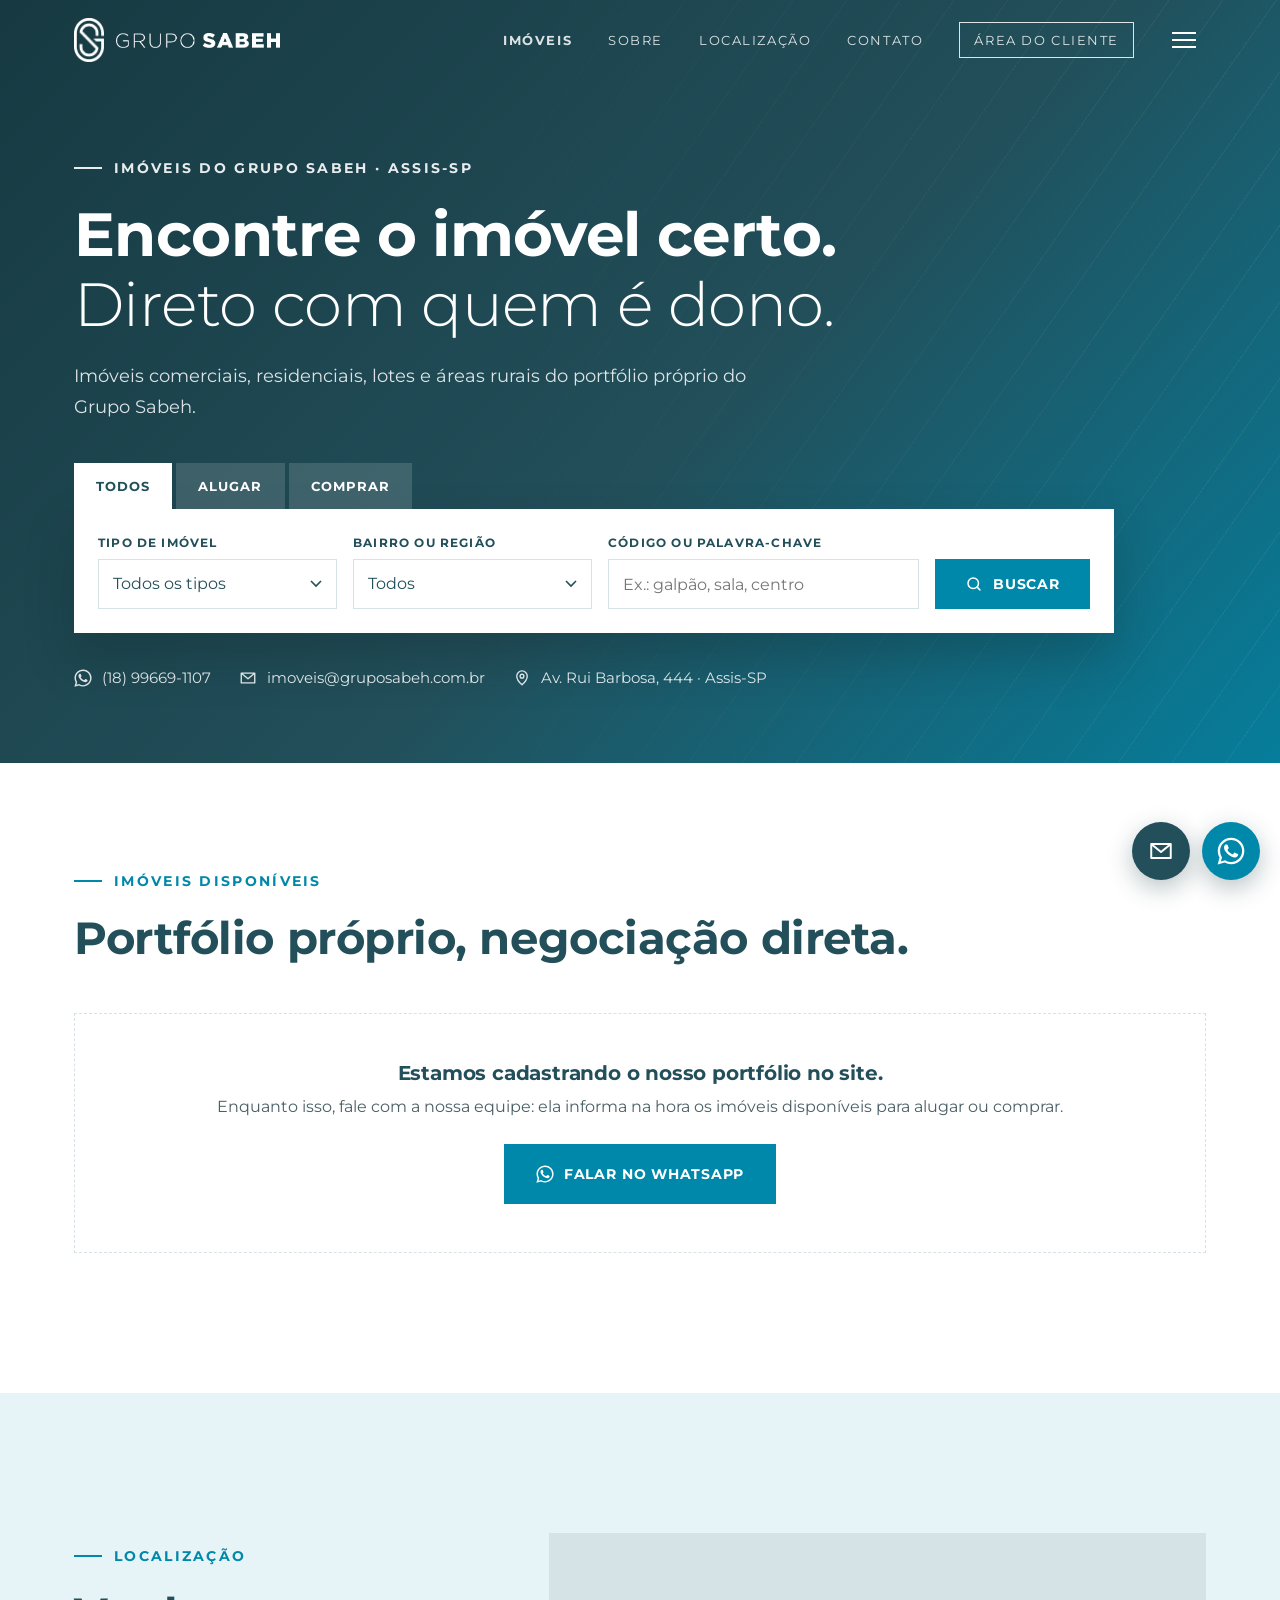
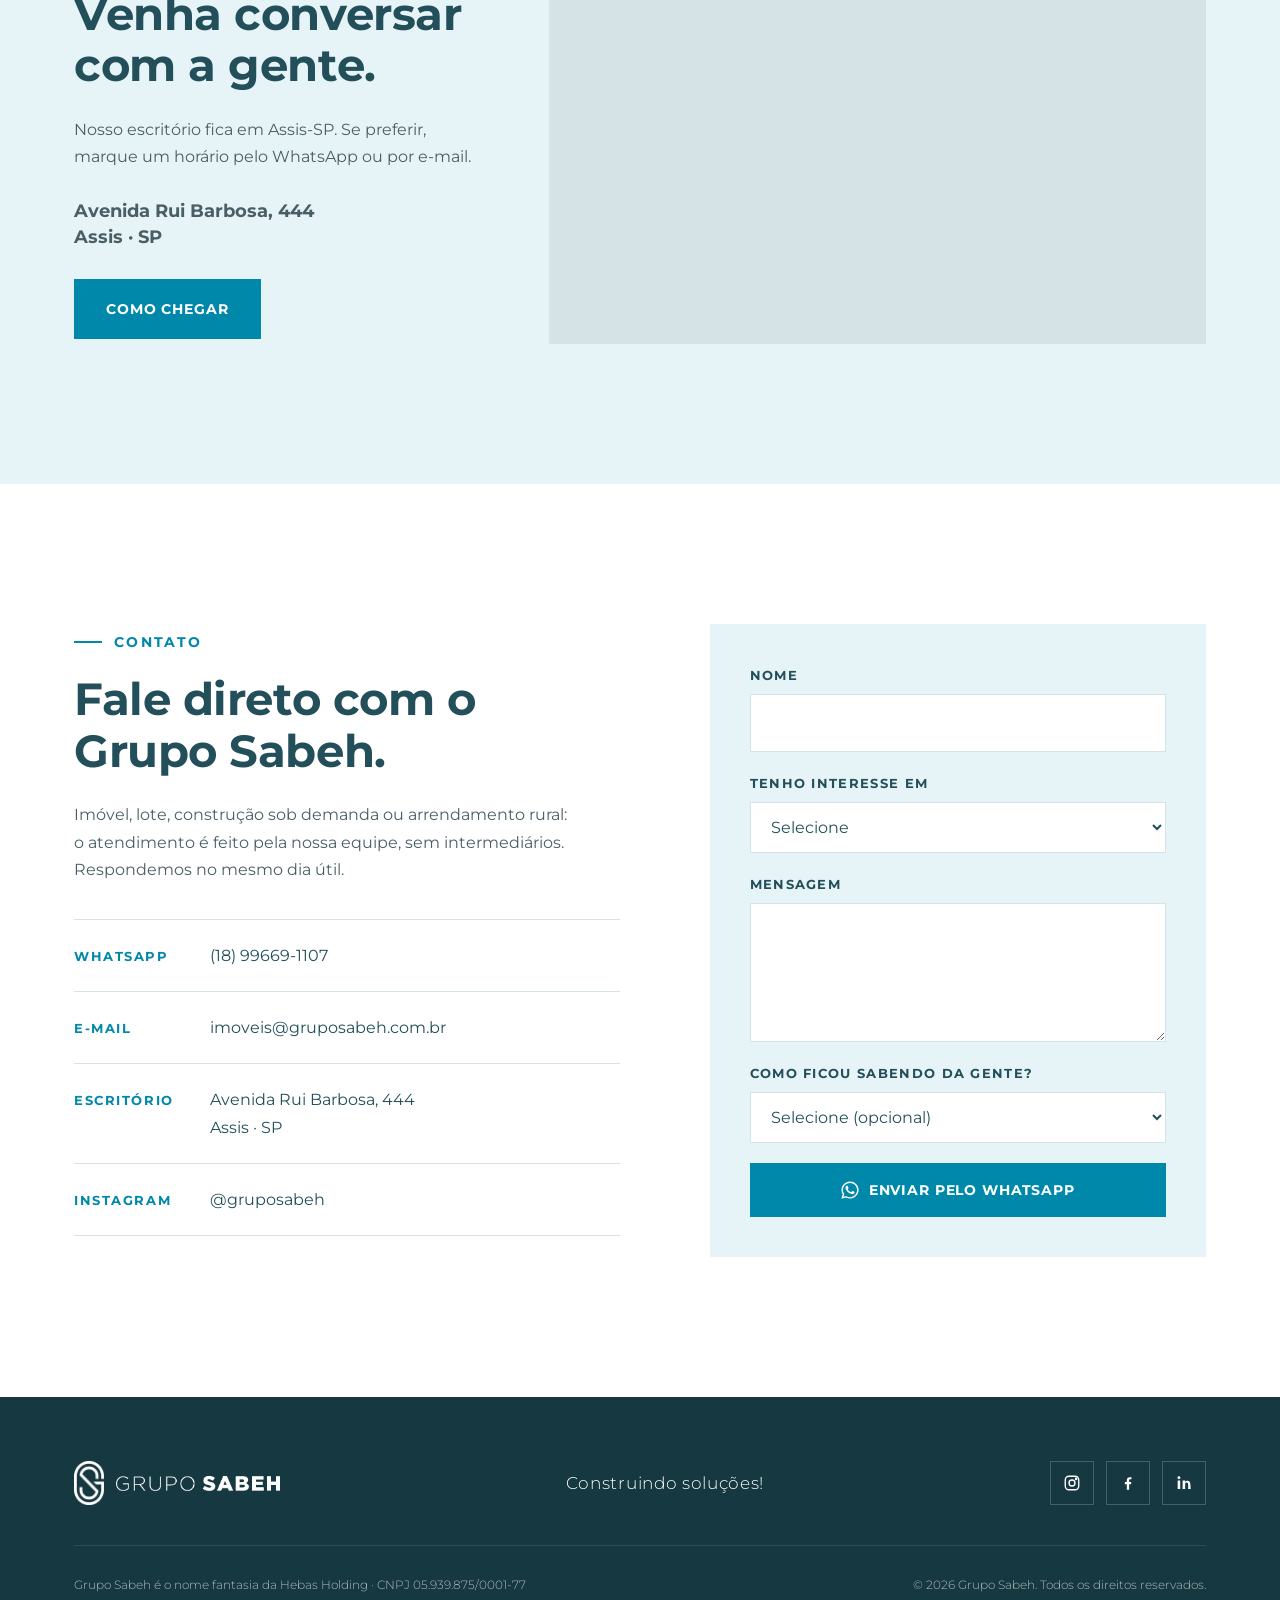
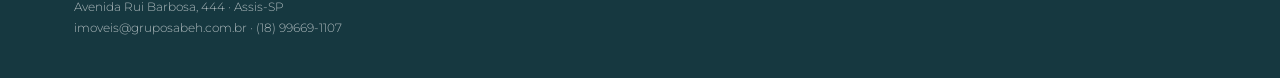
==== commit acdce476: "Cria a área do cliente e a administração com Supabase - entrar.html: login com e-mail e senha e "Esq" ====
--- a/index.html
+++ b/index.html
@@ -15,7 +15,10 @@
   <meta property="og:image:width" content="1200">
   <meta property="og:image:height" content="630">
 
-  <link rel="icon" type="image/png" href="assets/favicon.png">
+  <!-- Ícones: o Google usa tamanhos múltiplos de 48 px -->
+  <link rel="icon" href="favicon.ico" sizes="48x48">
+  <link rel="icon" type="image/png" sizes="96x96" href="assets/favicon-96.png">
+  <link rel="icon" type="image/png" sizes="192x192" href="assets/favicon-192.png">
   <link rel="apple-touch-icon" href="assets/apple-touch-icon.png">
 
   <!--
@@ -25,6 +28,32 @@
     assets/fonts/ e descomente os @font-face no início de assets/site.css. Até lá, o site usa Montserrat
     (Google Fonts), a alternativa gratuita mais próxima.
   -->
+  <!-- Dados da empresa para o Google (nome, logo e contato) -->
+  <script type="application/ld+json">
+  {
+    "@context": "https://schema.org",
+    "@type": "Organization",
+    "name": "Grupo Sabeh",
+    "legalName": "Hebas Holding",
+    "url": "https://www.gruposabeh.com.br/",
+    "logo": "https://www.gruposabeh.com.br/assets/logo-vertical.png",
+    "email": "imoveis@gruposabeh.com.br",
+    "telephone": "+55-18-99669-1107",
+    "address": {
+      "@type": "PostalAddress",
+      "streetAddress": "Avenida Rui Barbosa, 444",
+      "addressLocality": "Assis",
+      "addressRegion": "SP",
+      "addressCountry": "BR"
+    },
+    "sameAs": [
+      "https://instagram.com/gruposabeh",
+      "https://facebook.com/gruposabeh",
+      "https://linkedin.com/company/gruposabeh"
+    ]
+  }
+  </script>
+
   <link rel="preconnect" href="https://fonts.googleapis.com">
   <link rel="preconnect" href="https://fonts.gstatic.com" crossorigin>
   <link href="https://fonts.googleapis.com/css2?family=Montserrat:wght@300;400;700;900&display=swap" rel="stylesheet">
@@ -56,6 +85,7 @@
           <li><a href="sobre.html">Sobre</a></li>
           <li><a href="#localizacao">Localização</a></li>
           <li><a href="#contato">Contato</a></li>
+          <li><a href="entrar.html" class="menu__area">Área do cliente</a></li>
         </ul>
       </nav>
 
@@ -72,6 +102,7 @@
             <li><a href="sobre.html">Sobre</a></li>
             <li><a href="#localizacao">Localização</a></li>
             <li><a href="#contato">Contato</a></li>
+            <li><a href="entrar.html" class="menu__area">Área do cliente</a></li>
         </ul>
         <nav class="painel__segmentos" aria-label="Segmentos">
           <p class="painel__titulo">Segmentos</p>
--- a/assets/site.css
+++ b/assets/site.css
@@ -351,6 +351,12 @@
   color: var(--teal);
 }
 .segmento__link:hover { color: var(--azul-escuro); }
+/* O cartão inteiro abre a página do segmento, não só o "Saiba mais" */
+.segmento { position: relative; cursor: pointer; }
+.segmento__link::after { content: ''; position: absolute; inset: 0; }
+.segmento:hover .segmento__link { color: var(--azul-escuro); }
+.segmento:focus-within { border-color: var(--teal); }
+.segmento__link:focus-visible { outline: none; text-decoration: underline; }
 .segmento ul { list-style: none; margin-top: auto; border-top: 1px solid var(--linha); padding-top: 20px; }
 .segmento li {
   position: relative;
--- a/assets/menu.css
+++ b/assets/menu.css
@@ -67,11 +67,13 @@
 .painel__icone svg { width: 24px; height: 24px; }
 .painel__icone--agro { background: #F3EEE6; color: #7A5C34; }
 
-@media (max-width: 960px) {
-  .painel__segmentos ul { grid-template-columns: repeat(2, 1fr); }
+.menu a { white-space: nowrap; }
+@media (max-width: 1100px) {
+  .menu { gap: 24px; }
 }
 
-@media (max-width: 760px) {
+/* Até 960 px as abas principais vão para dentro do ☰ */
+@media (max-width: 960px) {
   .cabecalho .container > nav:not(.painel__segmentos) { display: none; }
   .painel__abas { display: block; margin-bottom: 24px; border-top: 1px solid var(--linha); }
   .painel__abas a {
@@ -85,7 +87,16 @@
     color: var(--azul-escuro);
   }
   .painel__abas a[aria-current] { font-weight: 700; }
+  .painel__segmentos ul { grid-template-columns: repeat(2, 1fr); }
+}
+
+@media (max-width: 760px) {
   .cabecalho .painel__grade { padding-top: 8px; padding-bottom: 24px; }
   .painel__segmentos ul { grid-template-columns: 1fr; gap: 10px; }
   .painel__segmentos a { padding: 12px 14px; }
 }
+
+/* Link da área do cliente no menu */
+.menu a.menu__area { padding: 9px 14px; border: 1px solid currentColor; }
+.menu a.menu__area:hover { background: var(--teal); border-color: var(--teal); color: var(--branco); }
+.painel__abas a.menu__area { font-weight: 700; color: var(--teal); }
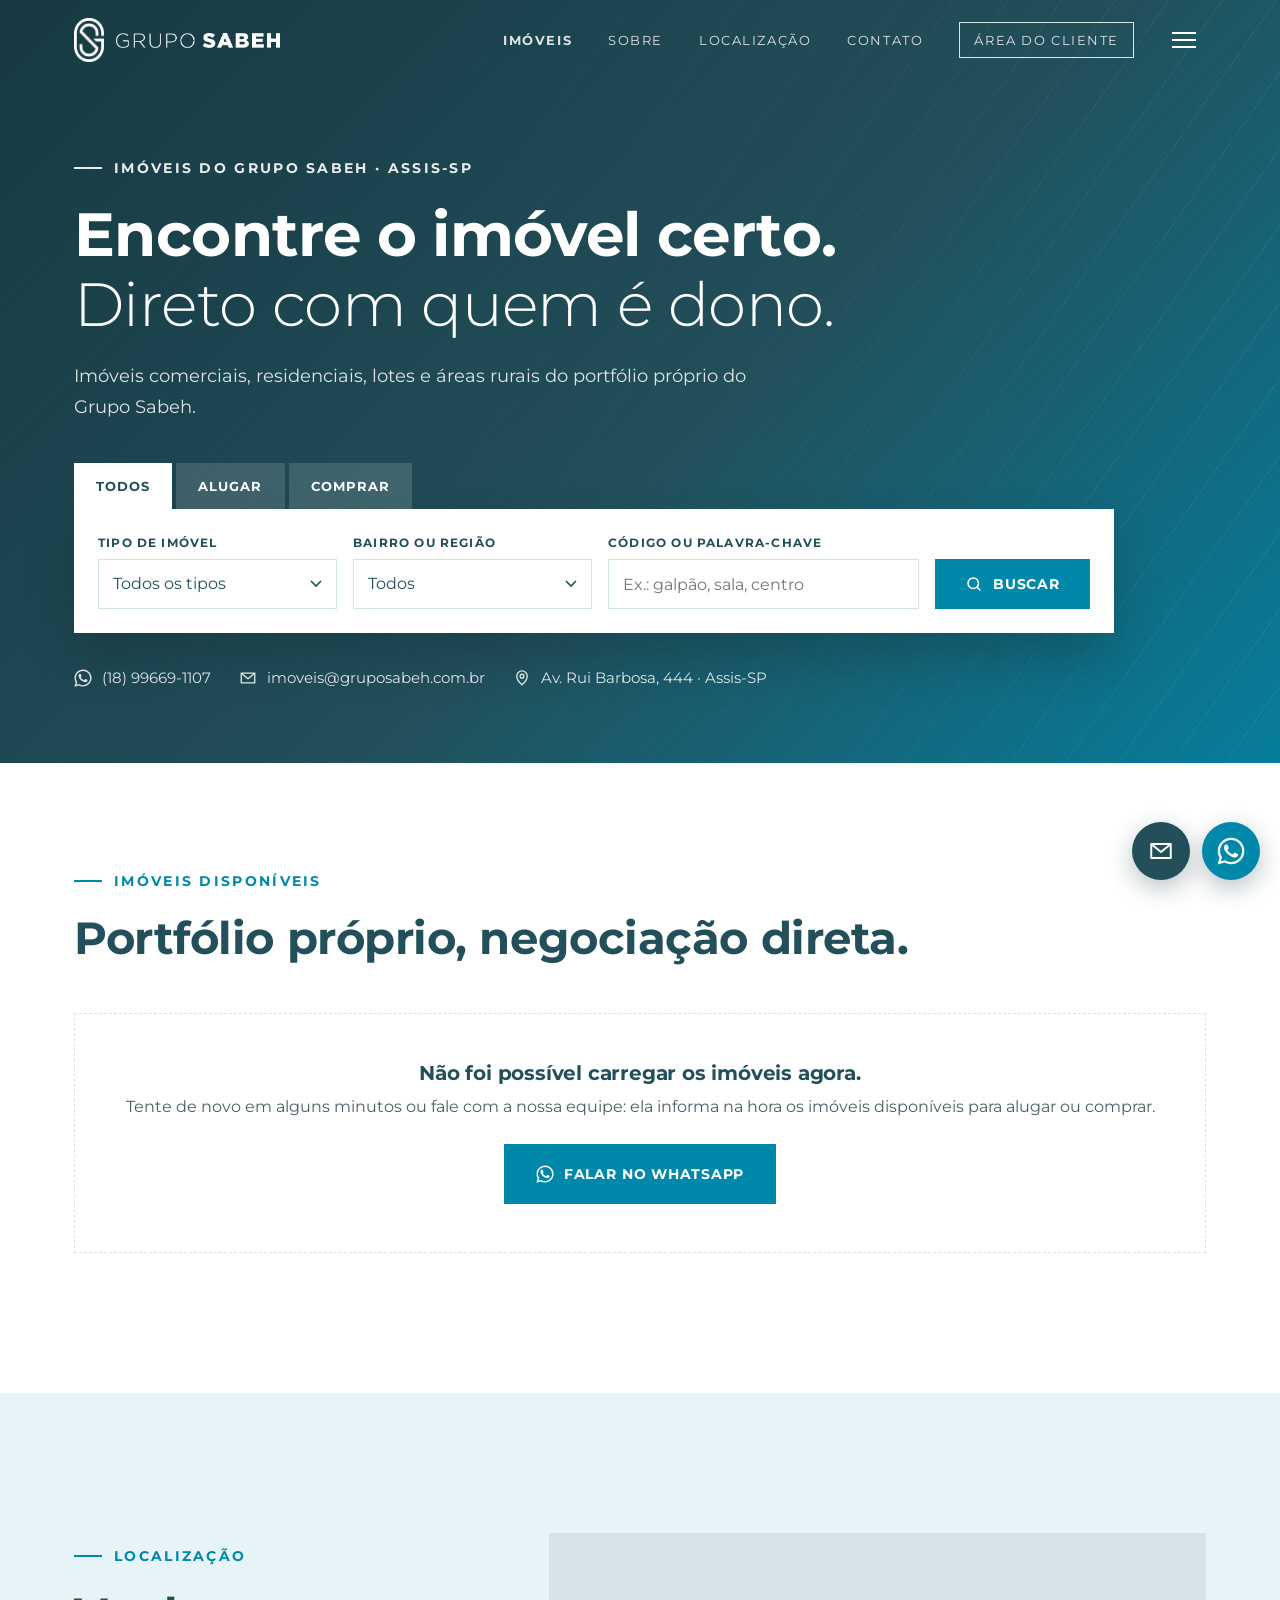
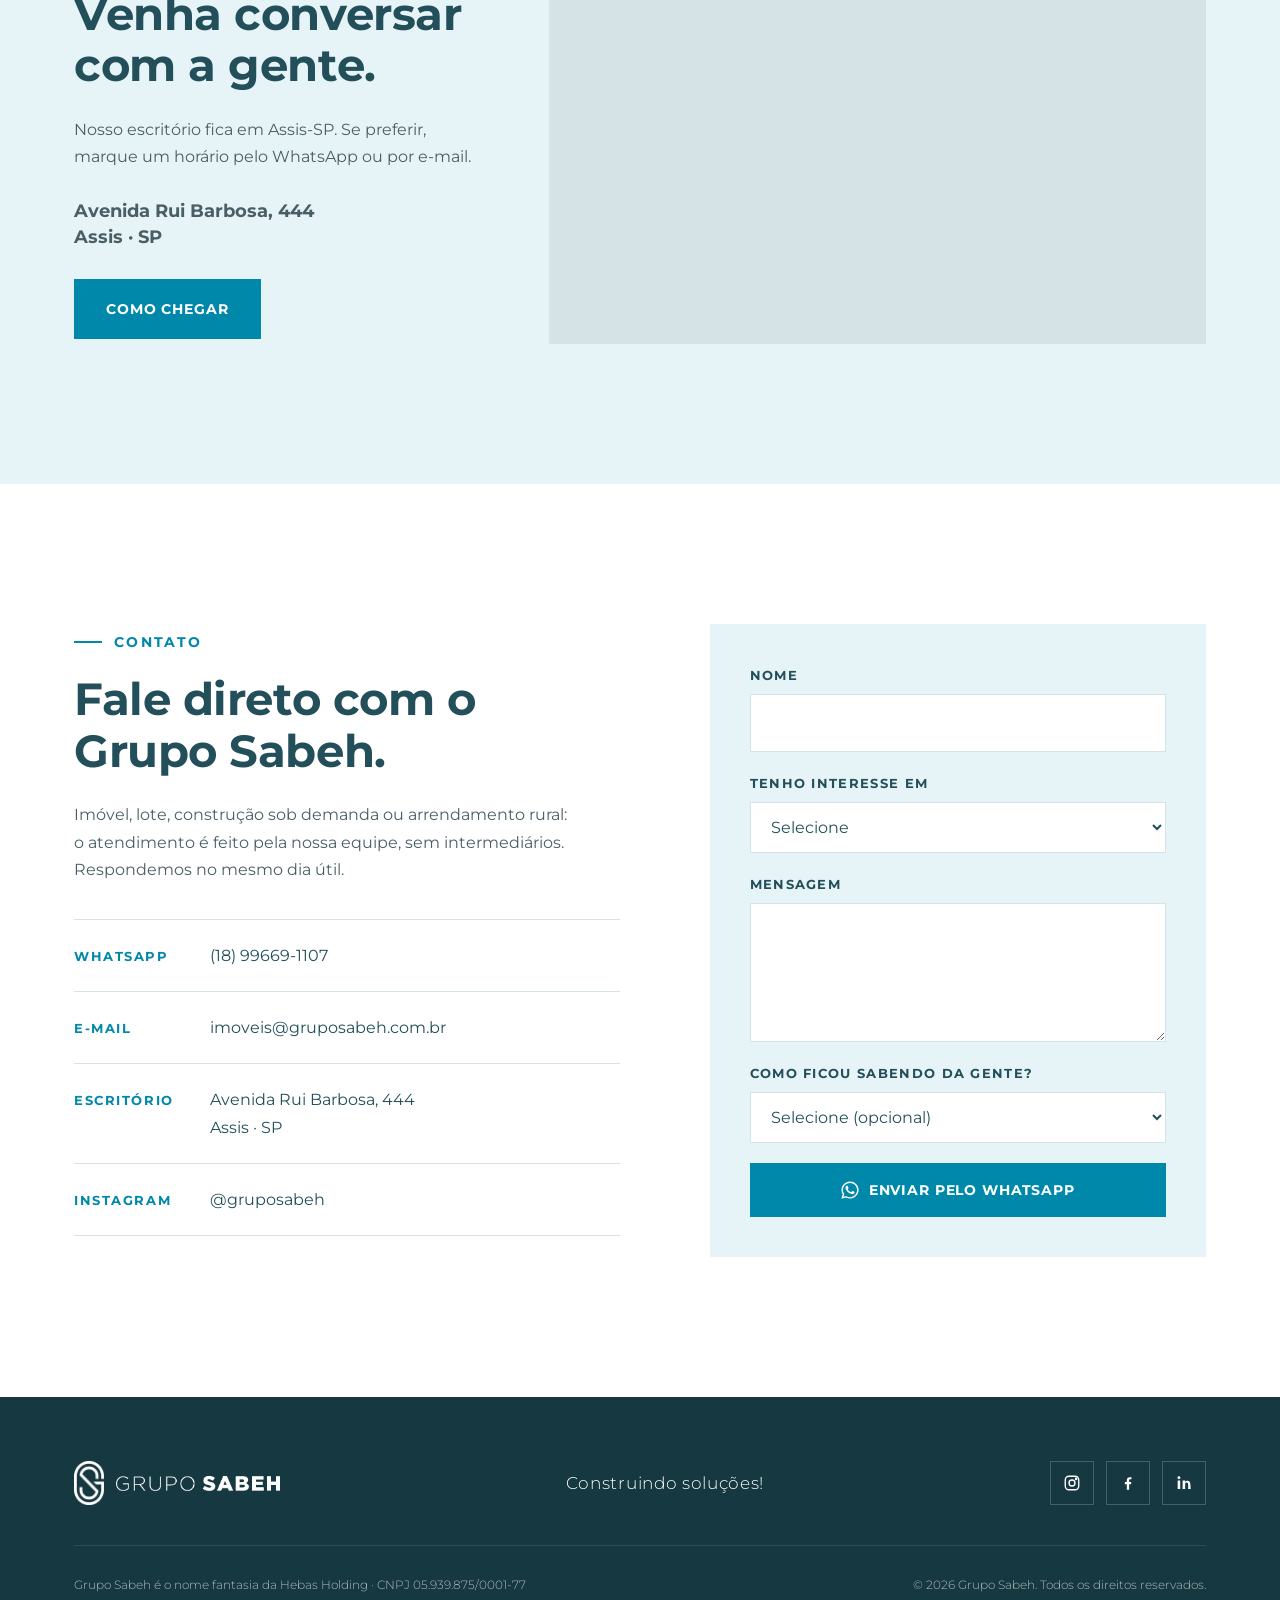
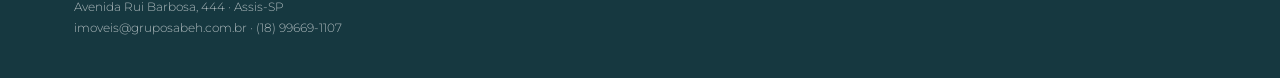
==== commit 503a34cc: "Cadastro de imóveis do site pela área do administrador - Nova aba "Imóveis no site" na administração" ====
--- a/index.html
+++ b/index.html
@@ -187,7 +187,7 @@
       </div>
     </section>
 
-    <!-- ============ IMÓVEIS DISPONÍVEIS (dados em assets/imoveis.js) ============ -->
+    <!-- ============ IMÓVEIS DISPONÍVEIS (cadastrados na área do administrador, aba "Imóveis no site") ============ -->
     <section class="secao imoveis" id="imoveis">
       <div class="container">
         <div class="imoveis__topo">
@@ -358,7 +358,6 @@
   </div>
 
   <script src="assets/menu.js"></script>
-  <script src="assets/imoveis.js"></script>
   <script src="assets/busca.js"></script>
   <script>
     // Menu: deixa em negrito a aba da seção que está na tela (Imóveis no topo da página)
--- a/assets/site.css
+++ b/assets/site.css
@@ -754,7 +754,11 @@
 .detalhe__specs { list-style: none; display: grid; grid-template-columns: repeat(auto-fill, minmax(100px, 1fr)); gap: 1px; background: var(--linha); border: 1px solid var(--linha); margin-bottom: 20px; }
 .detalhe__specs li { background: var(--branco); padding: 12px 14px; font-weight: 700; }
 .detalhe__specs small { display: block; font-weight: 400; font-size: 0.74rem; letter-spacing: 0.08em; text-transform: uppercase; color: var(--cinza-texto); }
-.detalhe__descricao { color: var(--cinza-texto); margin-bottom: 16px; }
+.detalhe__subtitulo { font-weight: 700; font-size: 0.74rem; letter-spacing: 0.12em; text-transform: uppercase; color: var(--teal); margin-bottom: 10px; }
+.detalhe__carac { list-style: none; display: grid; grid-template-columns: repeat(2, minmax(0, 1fr)); gap: 6px 16px; margin-bottom: 20px; font-size: 0.92rem; }
+.detalhe__carac li { display: grid; grid-template-columns: 18px 1fr; gap: 6px; }
+.detalhe__carac li::before { content: '✓'; color: var(--teal); font-weight: 700; }
+.detalhe__descricao { color: var(--cinza-texto); margin-bottom: 16px; white-space: pre-line; }
 .detalhe__codigo { font-size: 0.88rem; color: var(--cinza-texto); margin-bottom: 24px; }
 .detalhe__acoes { display: flex; flex-wrap: wrap; gap: 12px; }
 .detalhe__acoes .botao svg { width: 18px; height: 18px; }
@@ -785,6 +789,7 @@
   .imoveis__grade { grid-template-columns: 1fr; }
   .imoveis__ordem { width: 100%; }
   .detalhe__info { padding: 28px 20px 24px; }
+  .detalhe__carac { grid-template-columns: 1fr; }
   .rodape { padding-bottom: 110px; }
 }
 
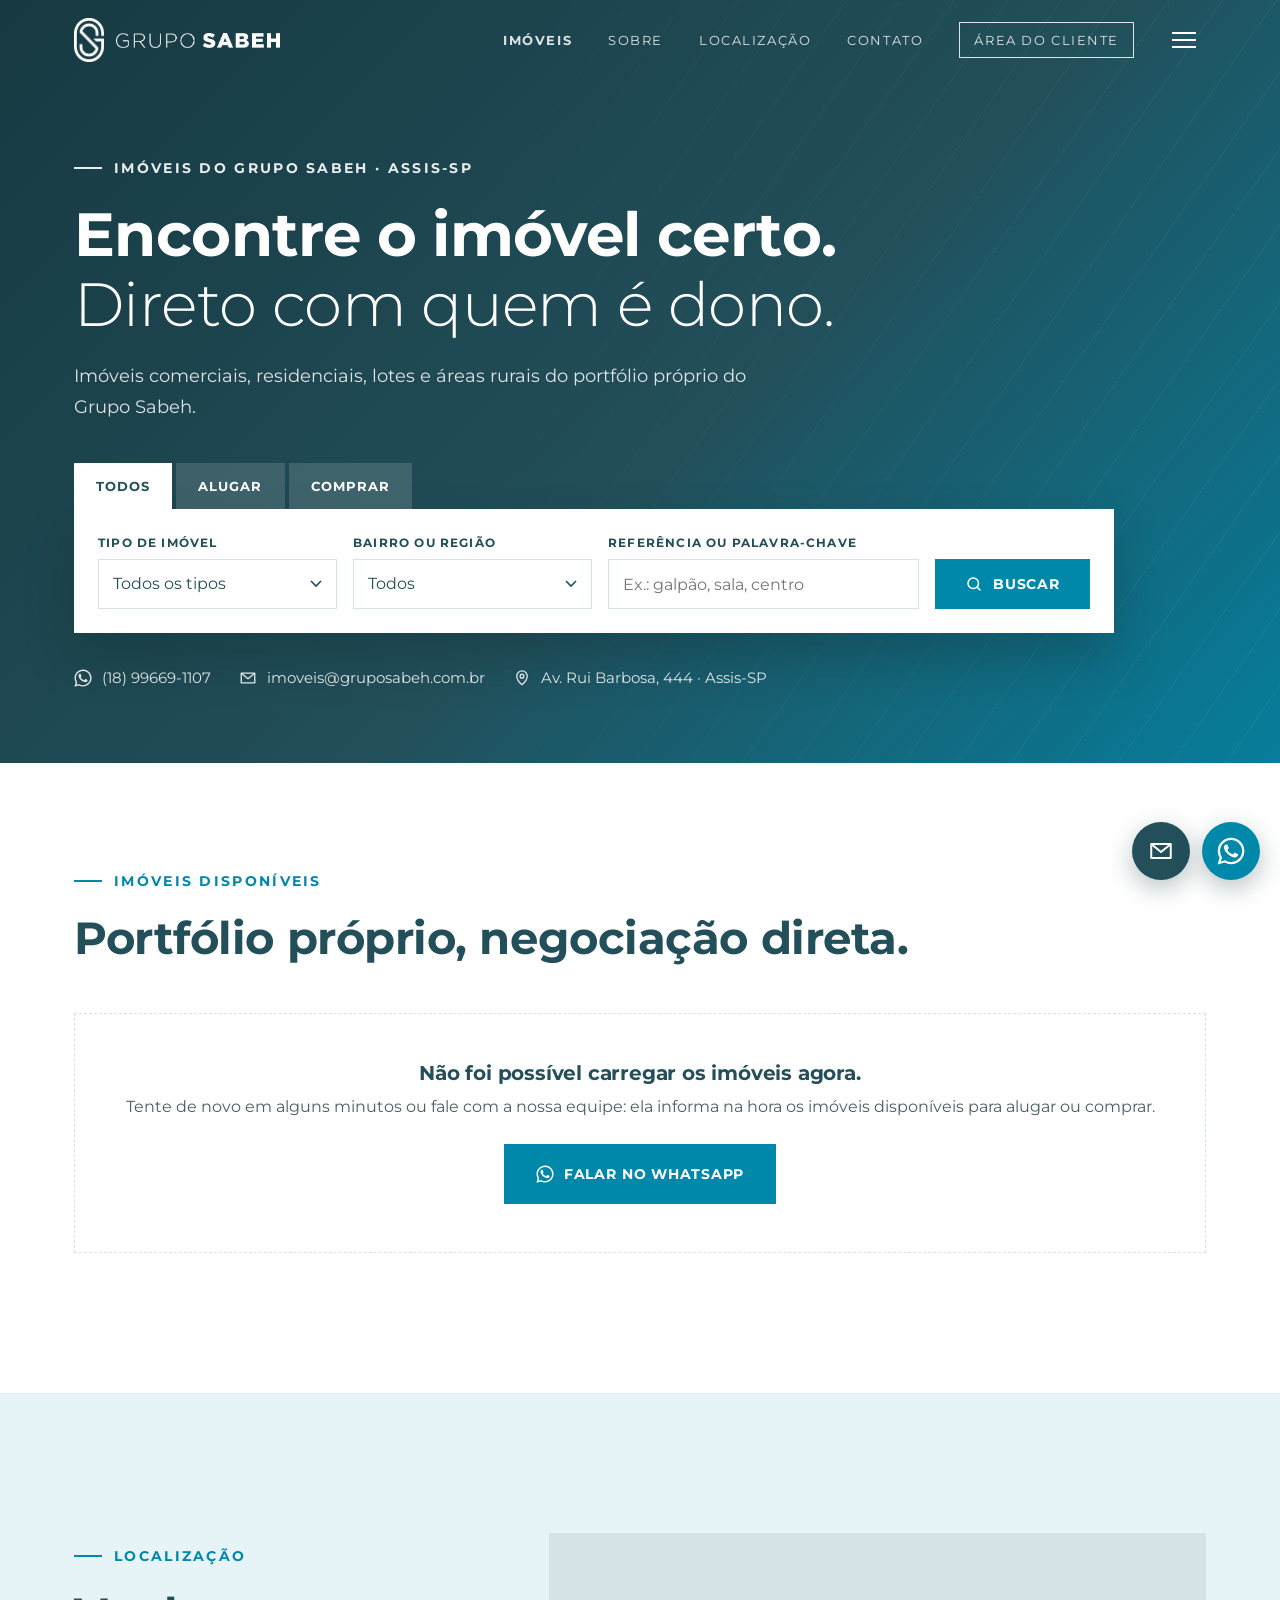
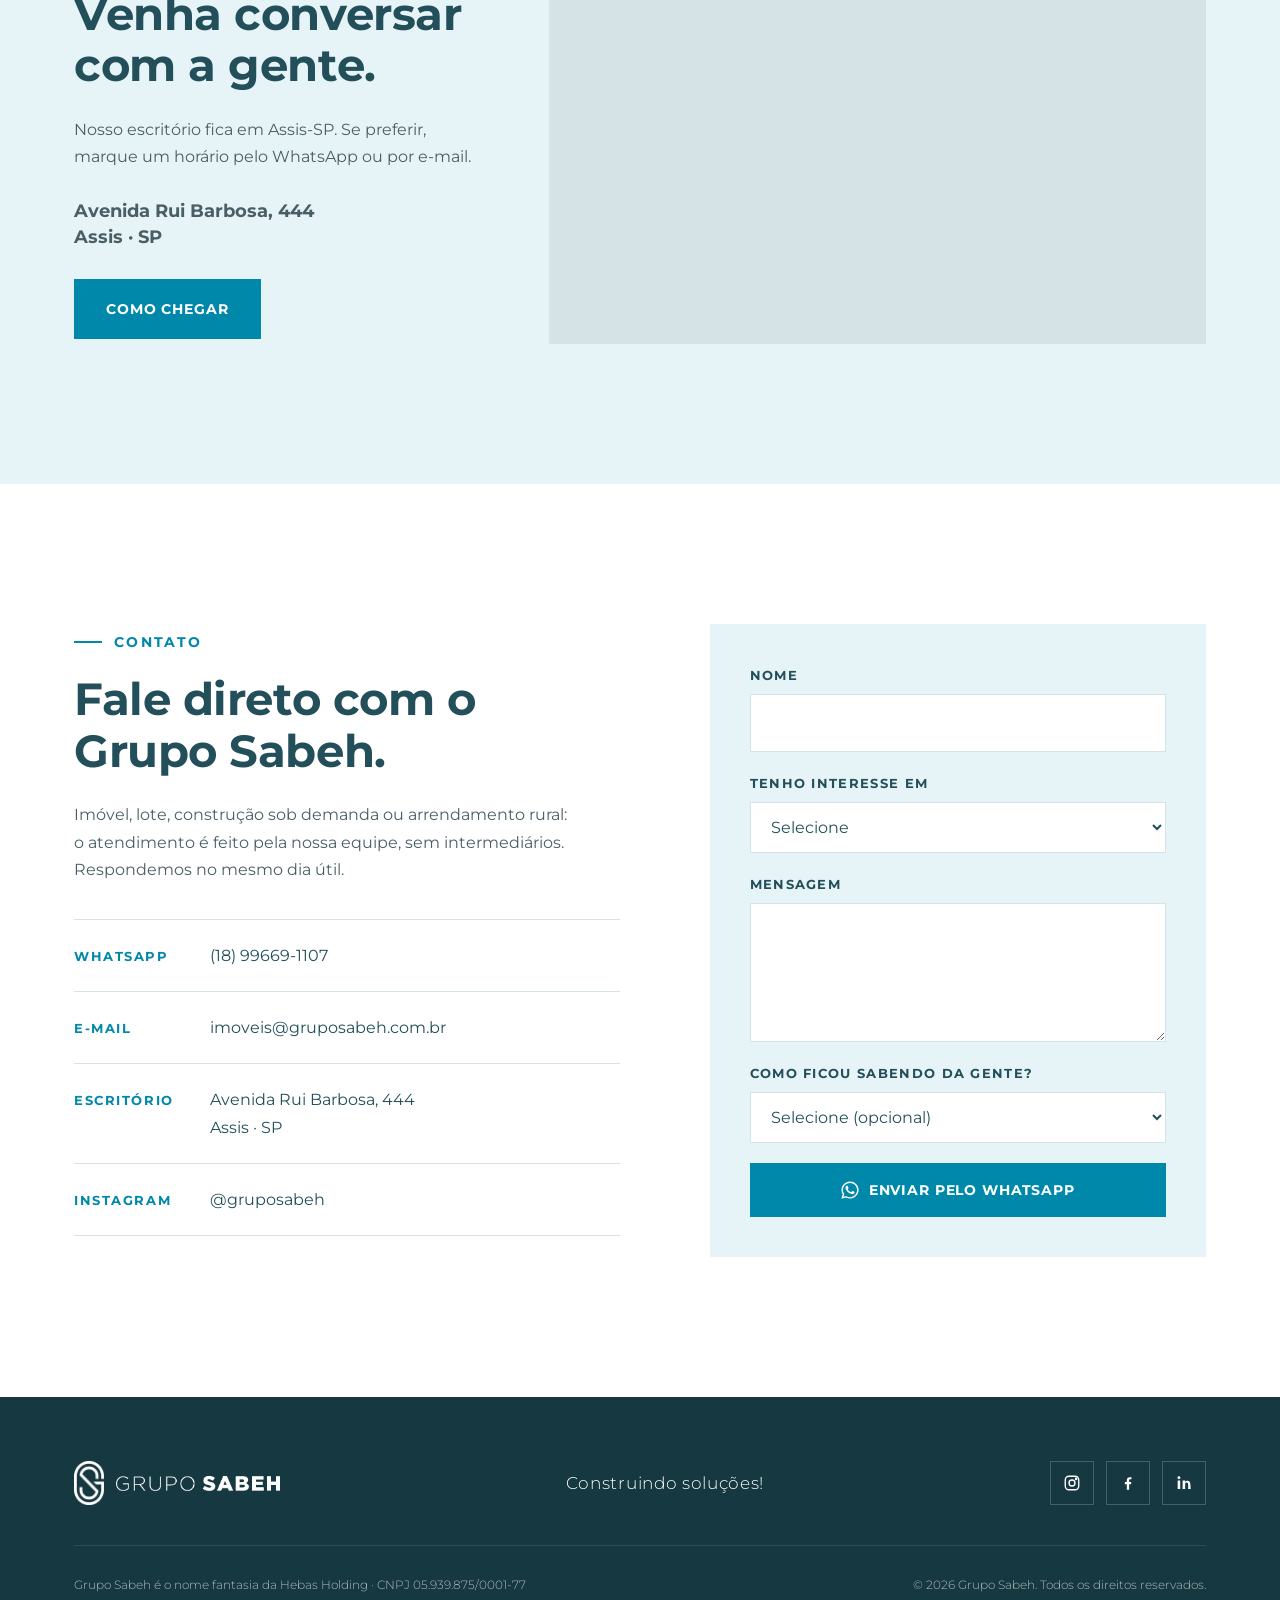
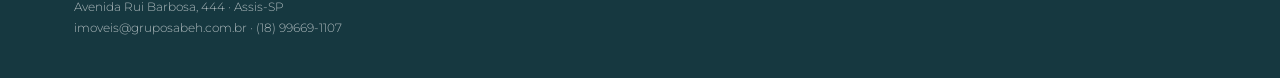
==== commit b6f1d78b: "Código do imóvel passa a se chamar referência (Ref. PC-001) - Site: cartão e janela de detalhes most" ====
--- a/index.html
+++ b/index.html
@@ -160,7 +160,7 @@
               </select>
             </label>
             <label class="busca__texto">
-              <span>Código ou palavra-chave</span>
+              <span>Referência ou palavra-chave</span>
               <input type="search" id="busca-q" placeholder="Ex.: galpão, sala, centro">
             </label>
             <button type="submit" class="botao">
--- a/assets/site.css
+++ b/assets/site.css
@@ -751,8 +751,9 @@
 .detalhe__info { padding: 40px 36px 36px; }
 .detalhe__info h2 { font-size: clamp(1.5rem, 3vw, 2rem); margin: 6px 0 8px; padding-right: 32px; }
 .detalhe__preco { font-weight: 900; font-size: 1.6rem; margin: 18px 0; }
-.detalhe__specs { list-style: none; display: grid; grid-template-columns: repeat(auto-fill, minmax(100px, 1fr)); gap: 1px; background: var(--linha); border: 1px solid var(--linha); margin-bottom: 20px; }
-.detalhe__specs li { background: var(--branco); padding: 12px 14px; font-weight: 700; }
+/* Os quadros crescem para preencher a linha: nunca sobra espaço vazio, e textos como "Sem estacionamento" cabem */
+.detalhe__specs { list-style: none; display: flex; flex-wrap: wrap; gap: 1px; background: var(--linha); border: 1px solid var(--linha); margin-bottom: 20px; }
+.detalhe__specs li { flex: 1 1 100px; background: var(--branco); padding: 12px 14px; font-weight: 700; }
 .detalhe__specs small { display: block; font-weight: 400; font-size: 0.74rem; letter-spacing: 0.08em; text-transform: uppercase; color: var(--cinza-texto); }
 .detalhe__subtitulo { font-weight: 700; font-size: 0.74rem; letter-spacing: 0.12em; text-transform: uppercase; color: var(--teal); margin-bottom: 10px; }
 .detalhe__carac { list-style: none; display: grid; grid-template-columns: repeat(2, minmax(0, 1fr)); gap: 6px 16px; margin-bottom: 20px; font-size: 0.92rem; }
